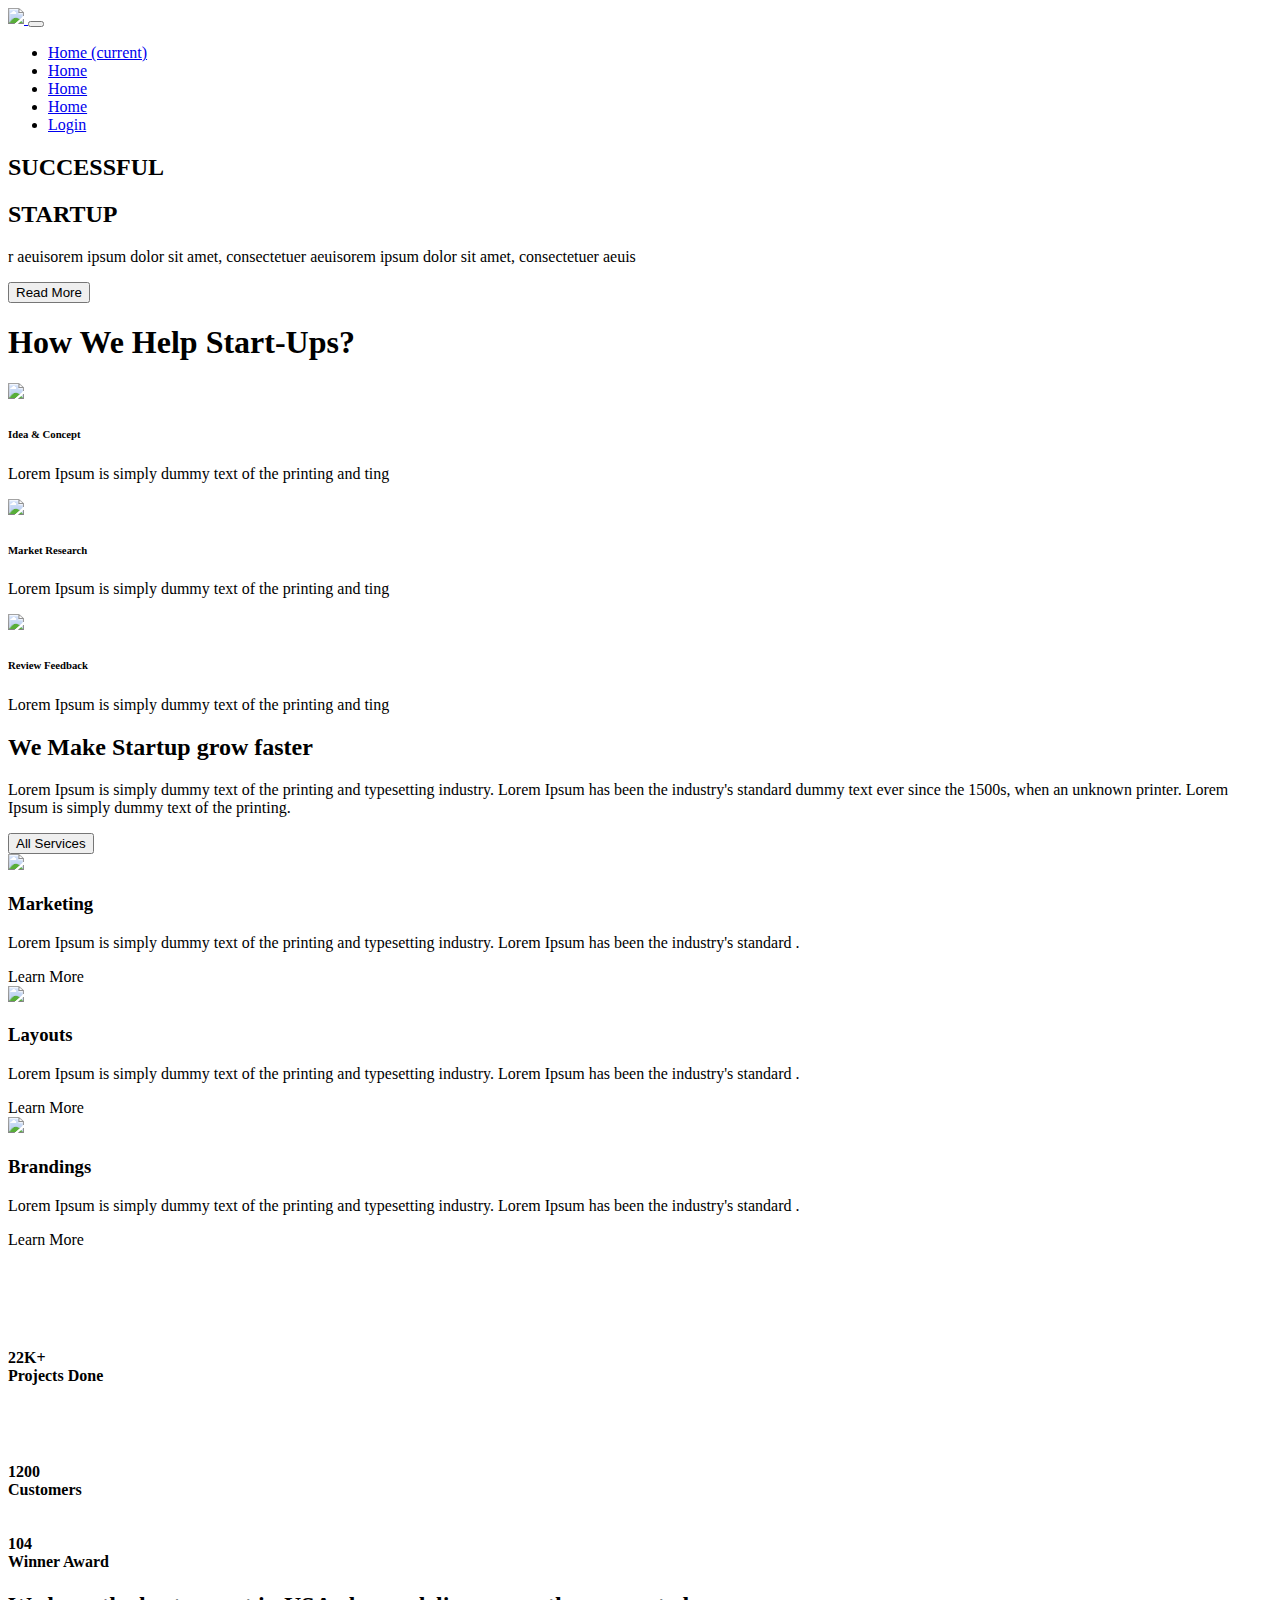
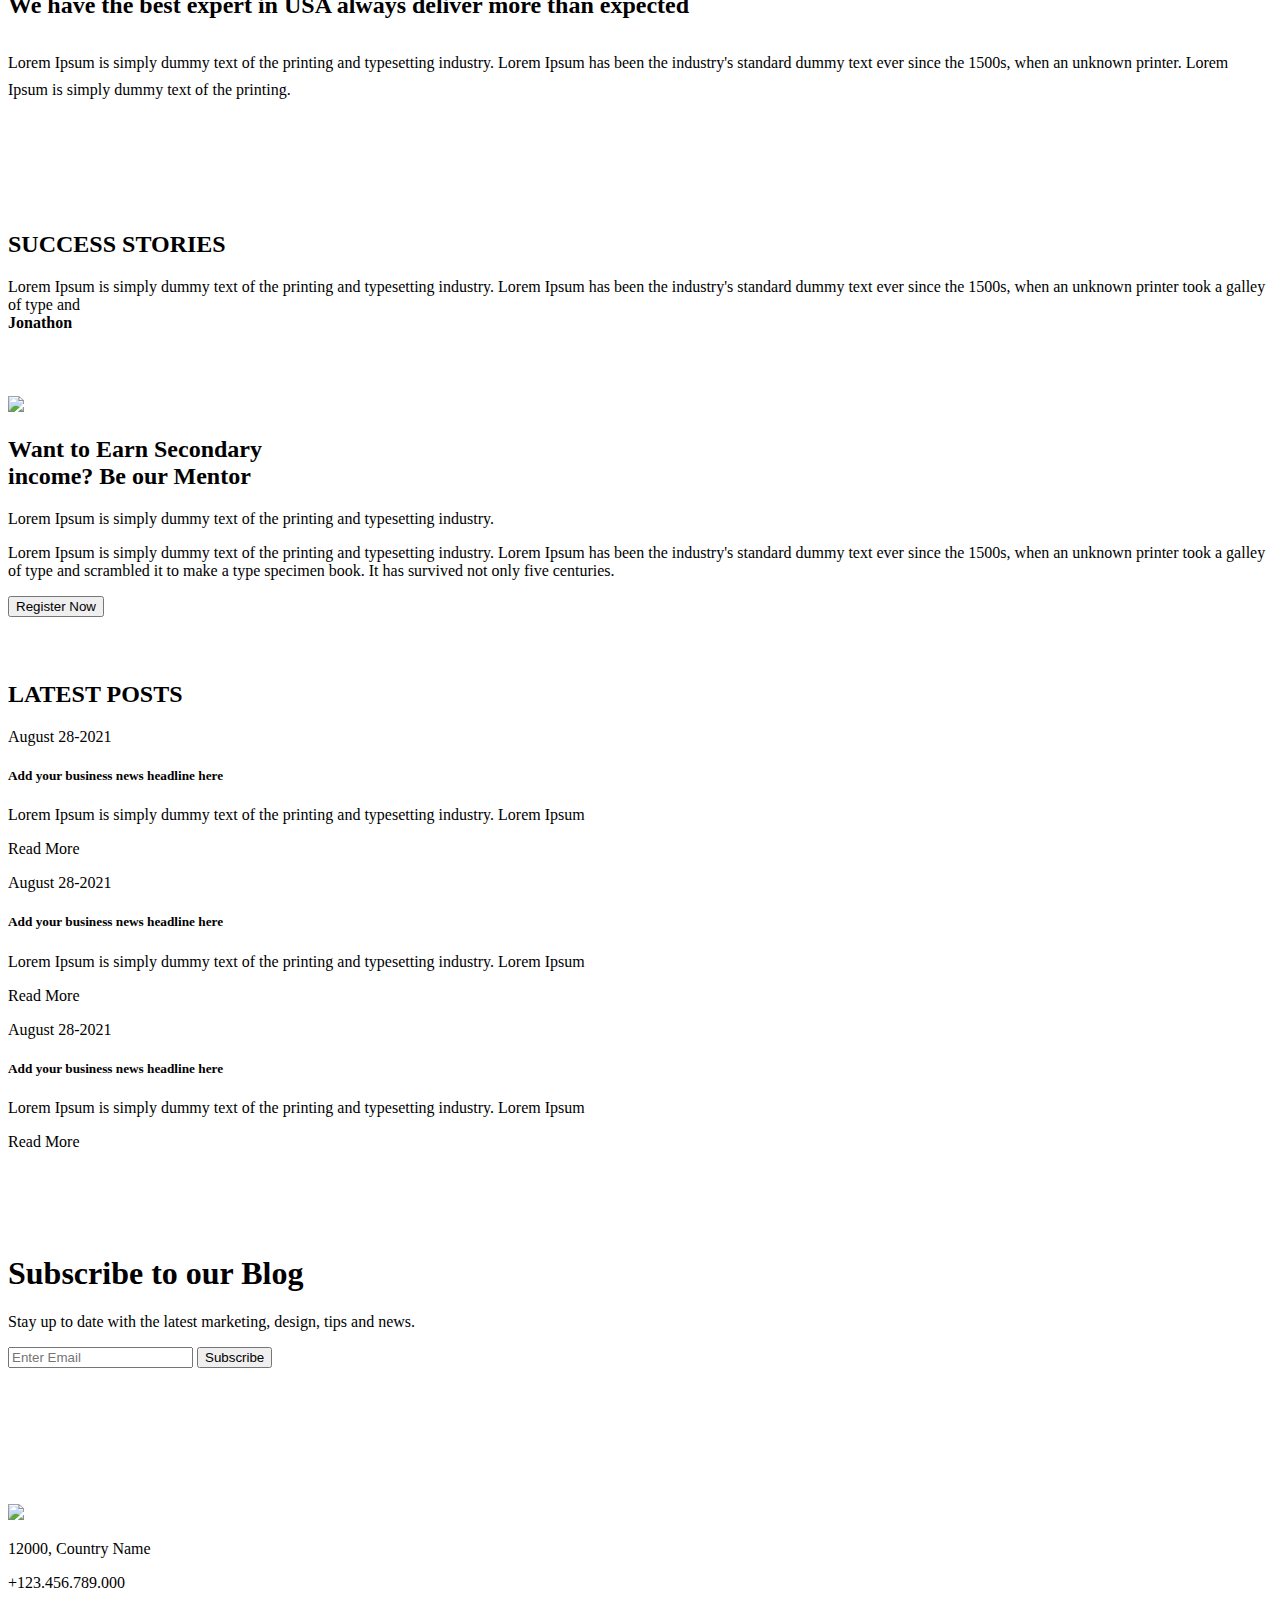
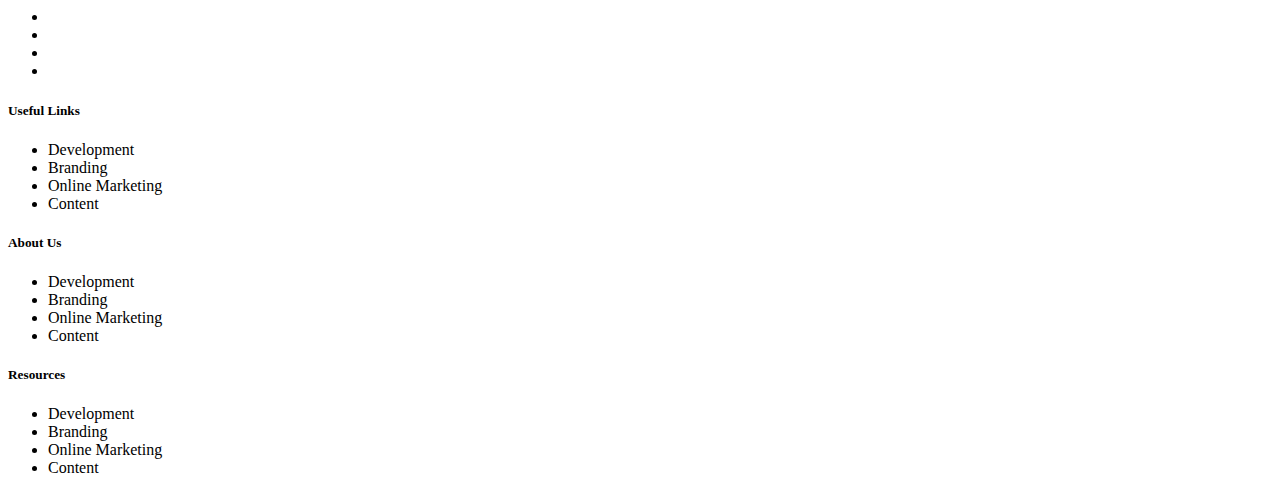
==== index.html @ f4b1aafd "Add files via upload" ====
<!DOCTYPE html>
<html>
<head>
	<meta charset="utf-8">
	<title>Startup Studio</title>
	<meta name="viewport" content="width=device-width, initial-scale=1, shrink-to-fit=no">
	<link rel="stylesheet" href="https://cdn.jsdelivr.net/npm/bootstrap@4.6.0/dist/css/bootstrap.min.css" integrity="sha384-B0vP5xmATw1+K9KRQjQERJvTumQW0nPEzvF6L/Z6nronJ3oUOFUFpCjEUQouq2+l" crossorigin="anonymous">
	<link rel="stylesheet" href="assets/css/style.css">
	<script src="https://kit.fontawesome.com/c9050ec03a.js" crossorigin="anonymous" defer></script>

</head>
<body>
	<div class="header">
		<nav class="navbar navbar-expand-lg navbar-light mx-md-4">
		  <a class="navbar-brand" href="#">
		  	<img src="assets/images/logo.svg" style="height: 80px;">
		  </a>
		  <button class="navbar-toggler" type="button" data-toggle="collapse" data-target="#navbarSupportedContent" aria-controls="navbarSupportedContent" aria-expanded="false" aria-label="Toggle navigation">
		    <span class="navbar-toggler-icon"></span>
		  </button>

		  <div class="collapse navbar-collapse" id="navbarSupportedContent">
		    <ul class="navbar-nav ml-auto">
		      <li class="nav-item mx-md-4 active">
		        <a class="nav-link nav-text" href="#">Home <span class="sr-only">(current)</span></a>
		      </li>
		      <li class="nav-item mx-md-4">
		        <a class="nav-link nav-text" href="#">Home</a>
		      </li>
		      <li class="nav-item mx-md-4">
		        <a class="nav-link nav-text" href="#">Home</a>
		      </li>
		      <li class="nav-item mx-md-4">
		        <a class="nav-link nav-text" href="#">Home</a>
		      </li>
		      <li class="nav-item mx-md-4">
		        <a class="nav-link btn login-button bg-white theme-color" href="#">Login</a>
		      </li>
		    </ul>
		  </div>
		</nav>
		<div class="mx-md-4 h-50 d-flex">
			<div class="my-auto">
				<h2 class="my-0 theme-color">
					SUCCESSFUL
				</h2>
				<h2 class="my-0 headers-heading theme-color">
					STARTUP
				</h2>
				<p class="w-75 header-para">
					r aeuisorem ipsum dolor sit amet, consectetuer aeuisorem ipsum dolor sit amet, consectetuer aeuis
				</p>
				<button class="btn theme-button purple-bg">Read More</button>
			</div>
		</div>
	</div>
	<div class="container my-3">
		<h1 class="text-center headings">How We Help Start-Ups?</h1>
		<div class="d-md-flex justify-content-center mt-4 pt-4">
			<div class="help-box yellow-bg d-flex flex-column align-items-center">
				<div class="my-auto">
					<img src="assets/images/idea.svg" class="">
				</div>
				<h6 class="my-auto">Idea &amp; Concept</h6>
				<p class="text-center my-auto ">Lorem Ipsum is simply dummy text of the printing and ting </p>
			</div>
			<div class="help-box blue-bg d-flex flex-column align-items-center mx-md-4">
				<div class="my-auto">
					<img src="assets/images/market.svg" class="">
				</div>
				<h6 class="my-auto">Market Research</h6>
				<p class="text-center my-auto ">Lorem Ipsum is simply dummy text of the printing and ting </p>
			</div>
			<div class="help-box orange-bg d-flex flex-column align-items-center">
				<div class="my-auto">
					<img src="assets/images/support.svg" class="">
				</div>
				<h6 class="my-auto">Review Feedback</h6>
				<p class="text-center my-auto ">Lorem Ipsum is simply dummy text of the printing and ting </p>
			</div>
		</div>
	</div>
	<div class="container-fluid lightYellow-bg my-4 py-4">
		<div class="container my-md-4 py-md-4">
			<div class="row my-auto">
				<div class="col-md-6 mt-4 pt-4">
					<h2 class="my-0 headings theme-color">
						We Make Startup grow faster	
					</h2>	
					<p>
						Lorem Ipsum is simply dummy text of the printing and typesetting industry. Lorem Ipsum has been the industry's standard dummy text ever since the 1500s, when an unknown printer. Lorem Ipsum is simply dummy text of the printing.
					</p>
					<button class="btn button-theme text-blue border-blue">All Services</button>
				</div>
				<div class="col-md-3 mr-0 pr-0">
					<div class="card-theme d-flex flex-column align-items-start py-4">
						<img class="mb-2" src="assets/images/marketing.svg">
						<h3>Marketing</h3>
						<p class="text">
							Lorem Ipsum is simply dummy text of the printing and typesetting industry. Lorem Ipsum has been the industry's standard .
						</p>
						<a class="text-purple">Learn More <i class=" pl-3 fas fa-arrow-right"></i></a>
					</div>
					<div class="card-theme d-flex flex-column align-items-start py-4 mt-3">
						<img class="mb-2" src="assets/images/layout.svg">
						<h3>Layouts</h3>
						<p class="text">
							Lorem Ipsum is simply dummy text of the printing and typesetting industry. Lorem Ipsum has been the industry's standard .
						</p>
						<a class="text-blue">Learn More <i class="pl-3 fas fa-arrow-right"></i></a>
					</div>
				</div>
				<div class="col-md-2 my-auto mx-0 px-0">
					<div class="card-theme d-flex flex-column align-items-start py-4">
						<img class="mb-2" src="assets/images/branding.svg">
						<h3>Brandings</h3>
						<p class="text">
							Lorem Ipsum is simply dummy text of the printing and typesetting industry. Lorem Ipsum has been the industry's standard .
						</p>
						<a class="text-yellow">Learn More <i class="pl-3 fas fa-arrow-right"></i></a>
					</div>
				</div>
			</div>
		</div>
	</div>
	<div class="container" style="margin-top: 4rem;">
		<div class="row">
			<div class="col-md-8 px-0" style="min-height: 250px;">
				<div class="d-flex">
					<div class="small-circle purple-bg d-flex flex-column align-items-center" style="transform: translateY(150px);">
						<b class="my-auto text-center">1200 <br>Customers</b>
					</div>
					<div class="small-circle blue-bg d-flex flex-column align-items-center mx-auto">
						<b class="my-auto text-center">22K+<br>Projects Done</b>
					</div>
					<div class="small-circle green-bg d-flex flex-column align-items-center"  style="transform: translateY(150px);">
						<b class="my-auto text-center">104<br>Winner Award</b>
					</div>
					<div class="small-circle yellow-bg d-flex flex-column align-items-center"  style="transform: translate(-370px, 300px);">
						<b class="my-auto text-center">350+<br>Experts Worker</b>
					</div>
				</div>
			</div>
			<div class="col-md-4">
				<h2 style="line-height: 47px;">We have the best expert in USA always <b>deliver more than expected</b></h2>
				<p style="line-height:  27px;">Lorem Ipsum is simply dummy text of the printing and typesetting industry. Lorem Ipsum has been the industry's standard dummy text ever since the 1500s, when an unknown printer. Lorem Ipsum is simply dummy text of the printing.</p>
			</div>
		</div>
	</div>
	<div class="container" style="margin-top: 8rem;">
		<h2 class="text-center font-weight-bold">SUCCESS STORIES</h2>
			<div class="col-sm-10 col-md-6 text-center mx-auto my-4 py-4 success-stories success-stories-bottom">
				<p>
					Lorem Ipsum is simply dummy text of the printing and typesetting industry. Lorem Ipsum has been the industry's standard dummy text ever since the 1500s, when an unknown printer took a galley of type and 
					<br>
					<b class="text-blue">Jonathon</b>
				</p>
			</div>
	</div>
	<div class="orangeYellow-bg" style="margin-top: 4rem;">
		<div class="container pt-4">
			<div class="row my-4 py-4">
				<div class="col-sm-12 col-md-7 earning-bg">
					<img src="assets/images/earningman.svg">
				</div>
				<div class="col-sm-12 col-md-5 px-0 mx-0">
					<h2 class="font-weight-bold">
						Want to Earn Secondary <br> income? Be our Mentor
					</h2>
					<p>Lorem Ipsum is simply dummy text of the printing and typesetting industry.  </p>
					<p>Lorem Ipsum is simply dummy text of the printing and typesetting industry. Lorem Ipsum has been the industry's standard dummy text ever since the 1500s, when an unknown printer took a galley of type and scrambled it to make a type specimen book. It has survived not only five centuries.</p>
					<button class="btn button-theme blue-bg">Register Now</button>
				</div>
			</div>
		</div>
	</div>
	<div class="container" style="margin-top: 4rem;">
		<h2 class="text-center font-weight-bold">LATEST POSTS</h2>
		<div class="row my-4">
			<div class="col-sm-12 col-md-4">
				<div class="post-img w-100 brown-bg"></div>
				<div class="post-img w-100 bg-white shadow px-2">
					<p class="text-muted mb-0 pb-0">August 28-2021</p>
					<h5 class="font-weight-bold">Add your business news headline here</h5>
					<p>Lorem Ipsum is simply dummy text of the printing and typesetting industry. Lorem Ipsum</p>
					<a class="text-blue">Read More <i class="pl-3 fas fa-arrow-right"></i></a>
				</div>
			</div>
			<div class="col-sm-12 col-md-4">
				<div class="post-img w-100 brown-bg"></div>
				<div class="post-img w-100 bg-white shadow px-2">
					<p class="text-muted mb-0 pb-0">August 28-2021</p>
					<h5 class="font-weight-bold">Add your business news headline here</h5>
					<p>Lorem Ipsum is simply dummy text of the printing and typesetting industry. Lorem Ipsum</p>
					<a class="text-blue">Read More <i class="pl-3 fas fa-arrow-right"></i></a>
				</div>
			</div>
			<div class="col-sm-12 col-md-4">
				<div class="post-img w-100 brown-bg"></div>
				<div class="post-img w-100 bg-white shadow px-2">
					<p class="text-muted mb-0 pb-0">August 28-2021</p>
					<h5 class="font-weight-bold">Add your business news headline here</h5>
					<p>Lorem Ipsum is simply dummy text of the printing and typesetting industry. Lorem Ipsum</p>
					<a class="text-blue">Read More <i class="pl-3 fas fa-arrow-right"></i></a>
				</div>
			</div>
		</div>
	</div>
	<div class="container-fluid footer-bg" style="margin-top: 15rem;">
		<div class="container" style="transform: translateY(-8.5rem);">
			<div class="subscribe-box subscribe-bg">
				<h1 class="text-white font-weight-bold text-center">
					Subscribe to our Blog
				</h1>
				<p class="text-white text-center">
					Stay up to date with the latest marketing, design, tips and news.
				</p>
				<!-- <div class="row"> -->
					<div class="col-sm-12 col-md-8 mx-auto text-center">
						<input type="email" class="subscribe-input px-2" required="" placeholder="Enter Email">
						<button class="subscribe-btn my-2">Subscribe</button>
					</div>
				<!-- </div> -->
			</div>
		</div>
		<div class="container text-white">
			<div class="row">
				<div class="col-sm-12 col-md-3">
					<img src="assets/images/whiteLogo.svg">
					<p class="pt-1 my-0">12000, Country Name</p>
					<p class="py-2">+123.456.789.000</p>
					<ul class="list-unstyled d-flex flex-row">
						<li class="mx-2"><i class="fab fa-twitter"></i></li>
						<li class="mx-2"><i class="fab fa-facebook-f"></i></li>
						<li class="mx-2"><i class="fab fa-instagram"></i></li>
						<li class="mx-2"><i class="fab fa-linkedin-in"></i></li>
					</ul>
				</div>
				<div class="col-sm-12 col-md-3 my-md-4">
					<h5 class="font-weight-bold mb-3">Useful Links </h5>
					<ul class="list-unstyled">
						<li>Development</li>
						<li>Branding</li>
						<li>Online Marketing</li>
						<li>Content</li>
					</ul>
				</div>
				<div class="col-sm-12 col-md-3 my-md-4">
					<h5 class="font-weight-bold mb-3">About Us </h5>
					<ul class="list-unstyled">
						<li>Development</li>
						<li>Branding</li>
						<li>Online Marketing</li>
						<li>Content</li>
					</ul>
				</div>
				<div class="col-sm-12 col-md-3 my-md-4">
					<h5 class="font-weight-bold mb-3">Resources </h5>
					<ul class="list-unstyled">
						<li>Development</li>
						<li>Branding</li>
						<li>Online Marketing</li>
						<li>Content</li>
					</ul>
				</div>
			</div>
		</div>
	</div>

<script src="https://code.jquery.com/jquery-3.5.1.slim.min.js" integrity="sha384-DfXdz2htPH0lsSSs5nCTpuj/zy4C+OGpamoFVy38MVBnE+IbbVYUew+OrCXaRkfj" crossorigin="anonymous"></script>
<script src="https://cdn.jsdelivr.net/npm/bootstrap@4.6.0/dist/js/bootstrap.min.js" integrity="sha384-+YQ4JLhjyBLPDQt//I+STsc9iw4uQqACwlvpslubQzn4u2UU2UFM80nGisd026JF" crossorigin="anonymous"></script>

</body>
</html>
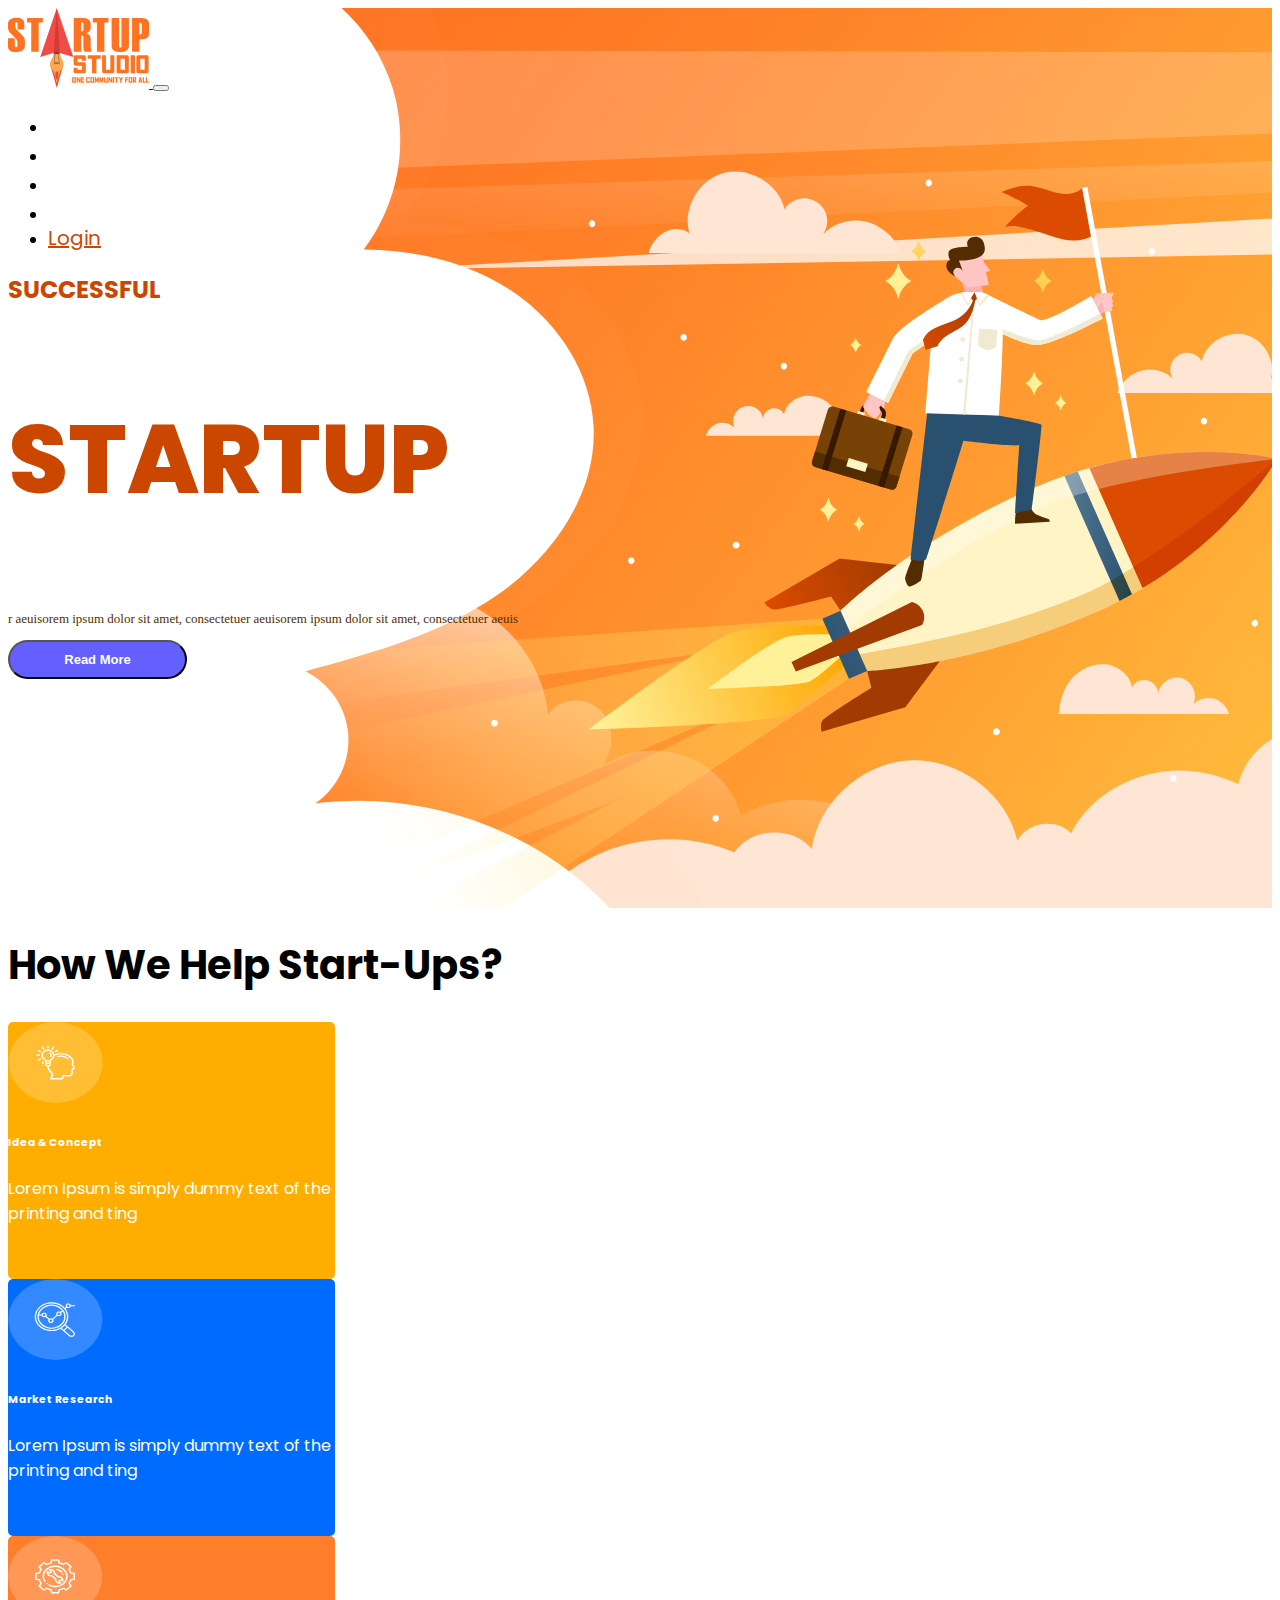
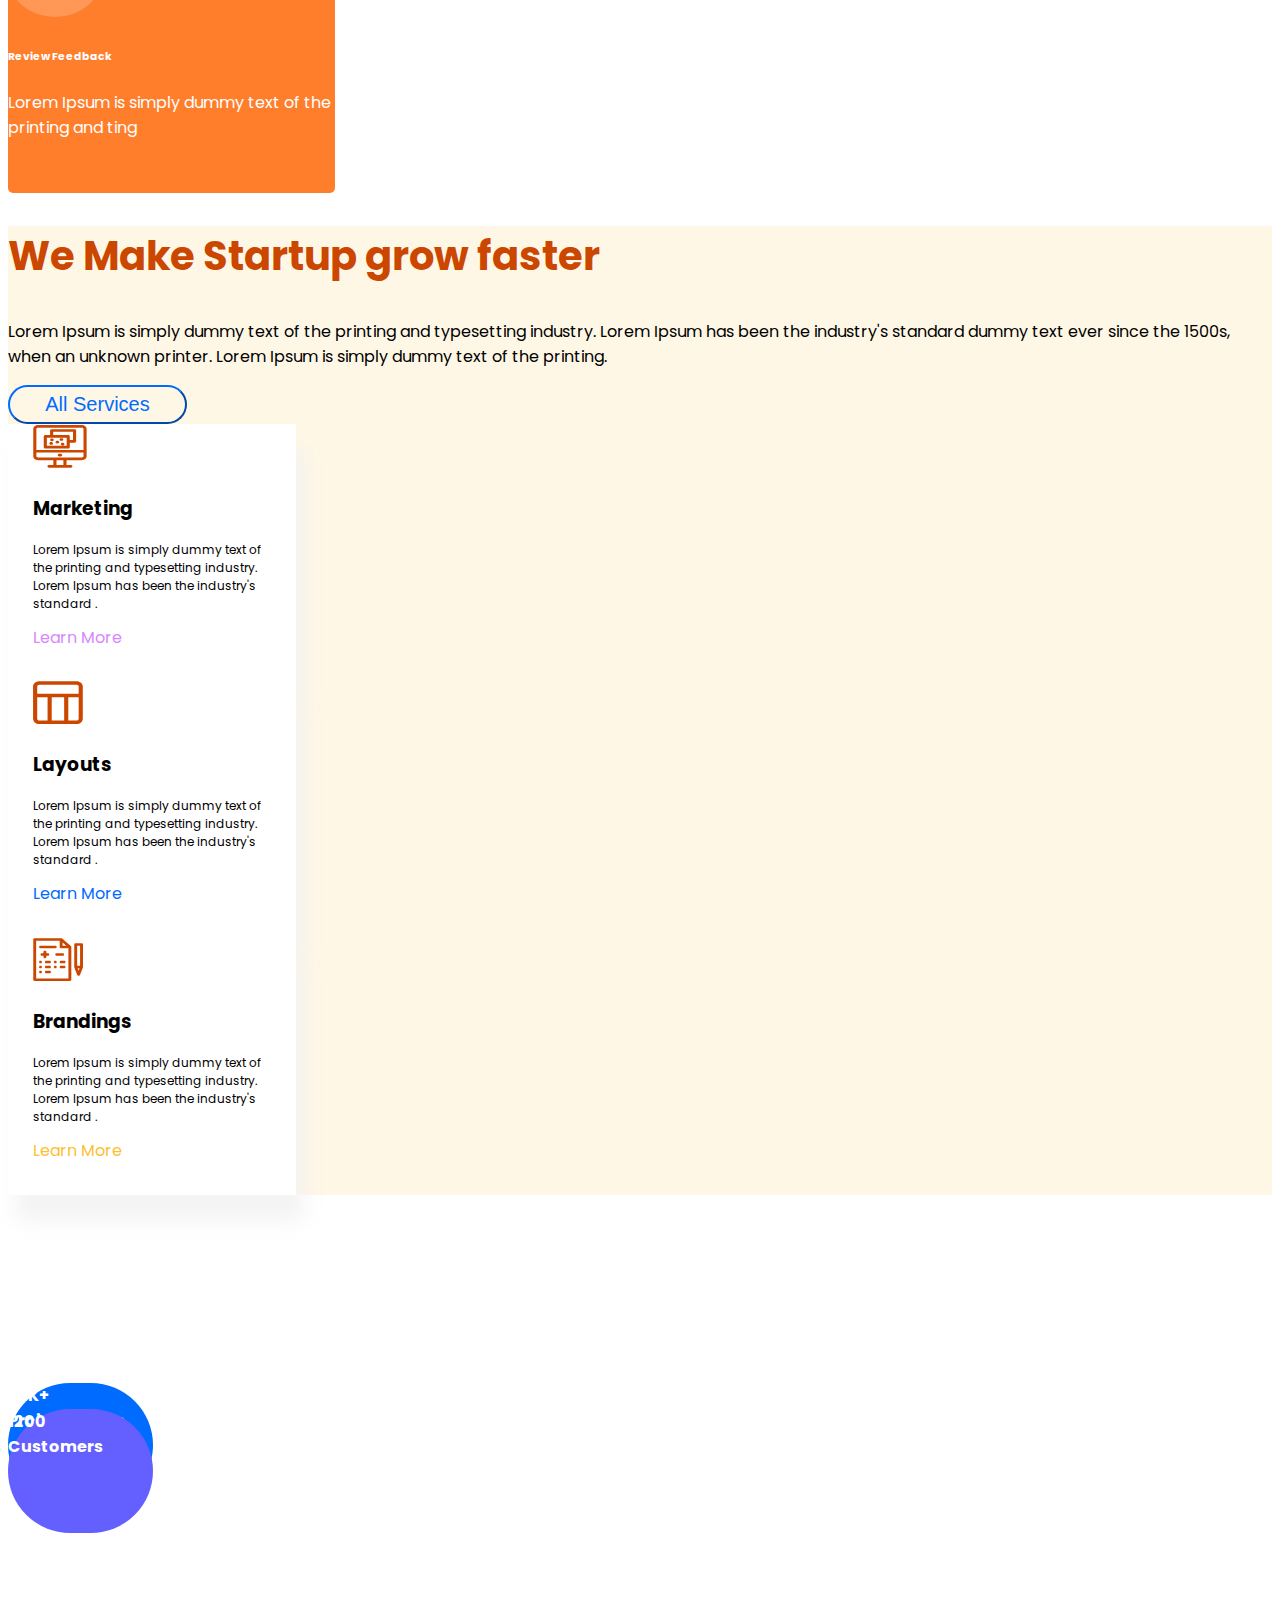
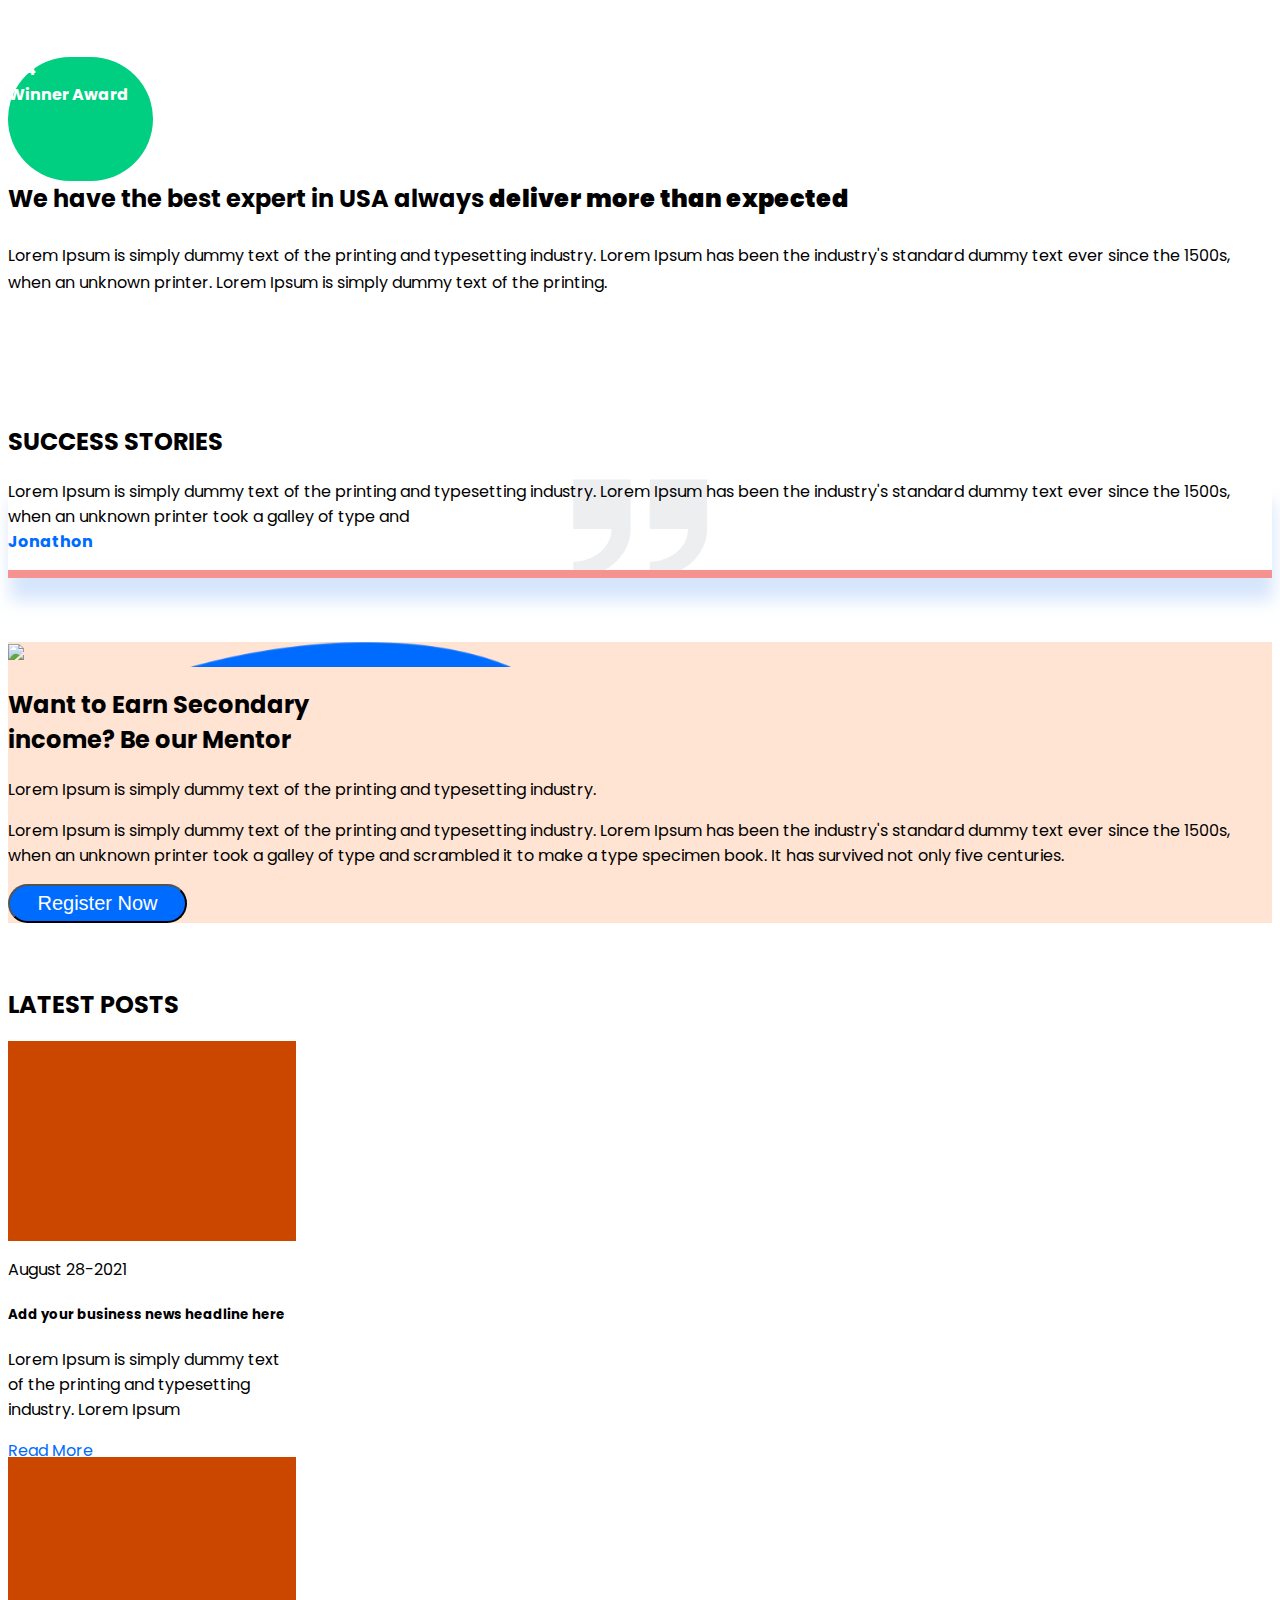
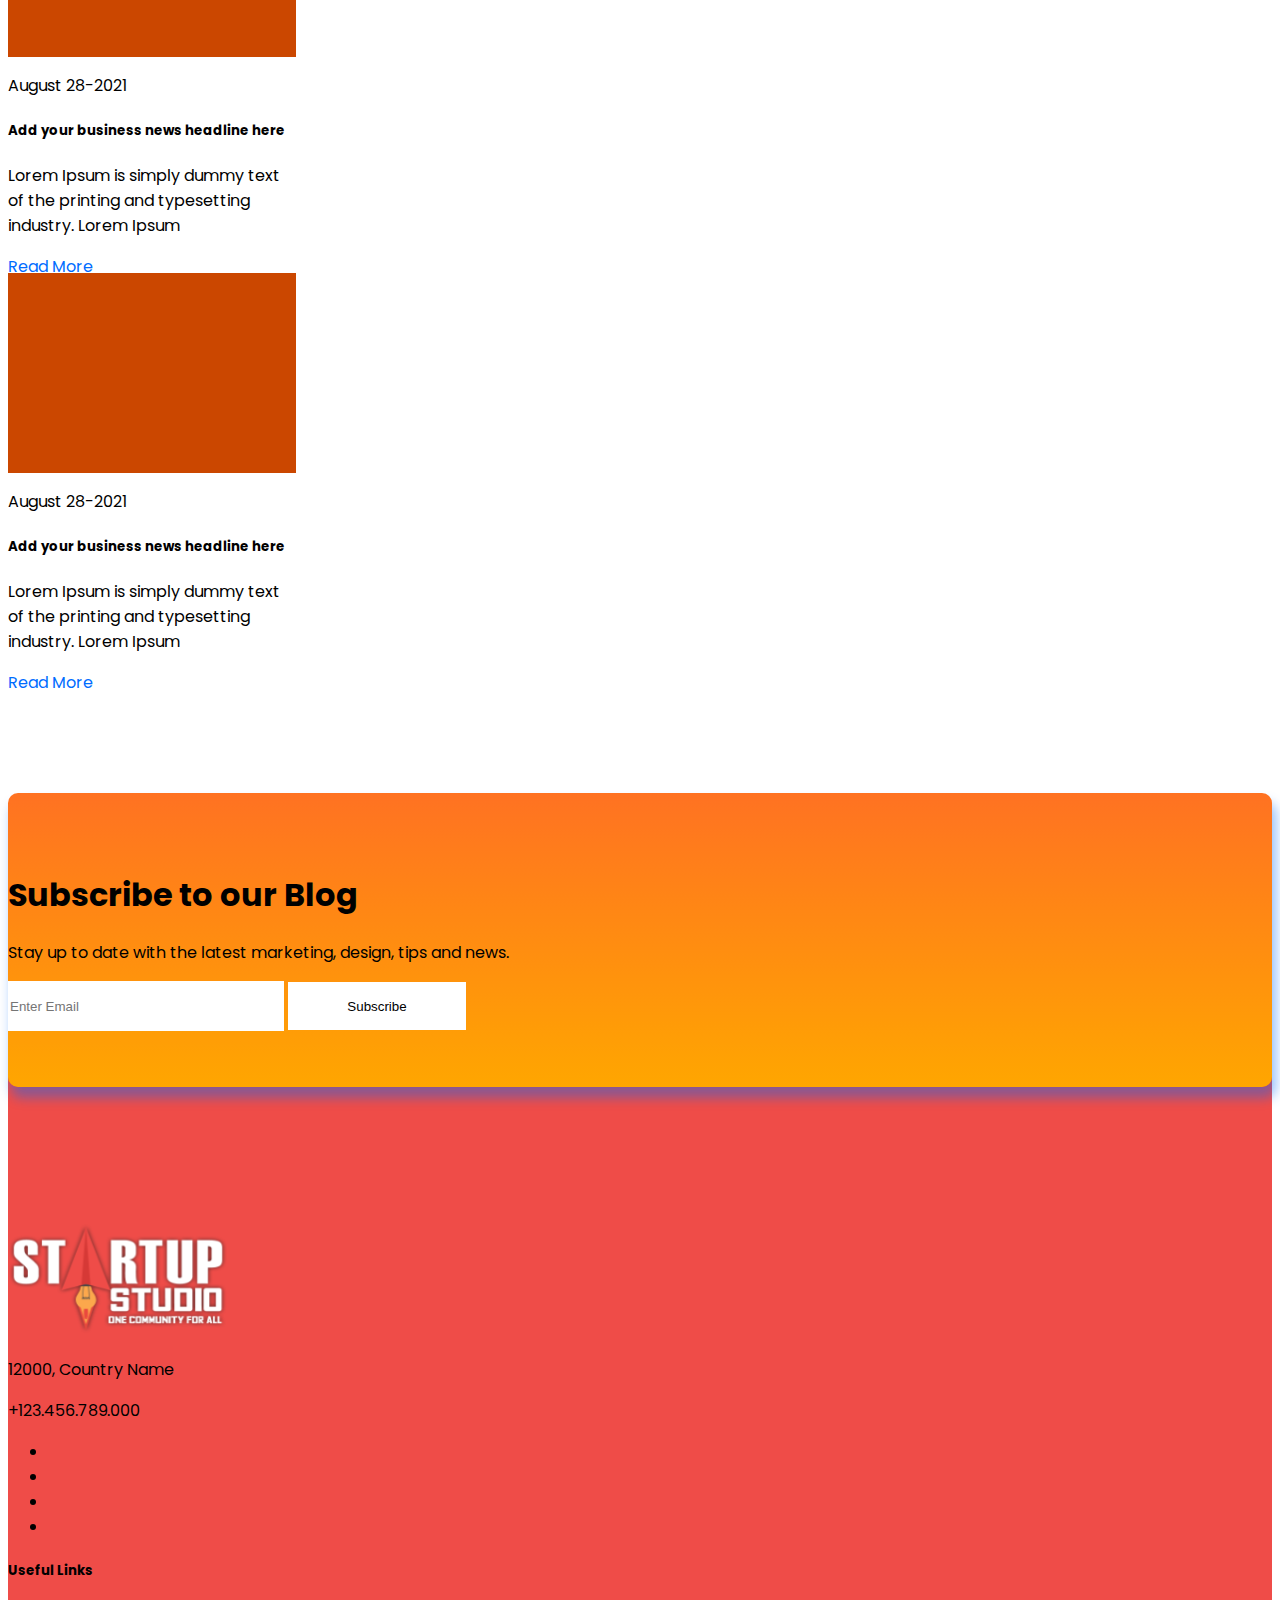
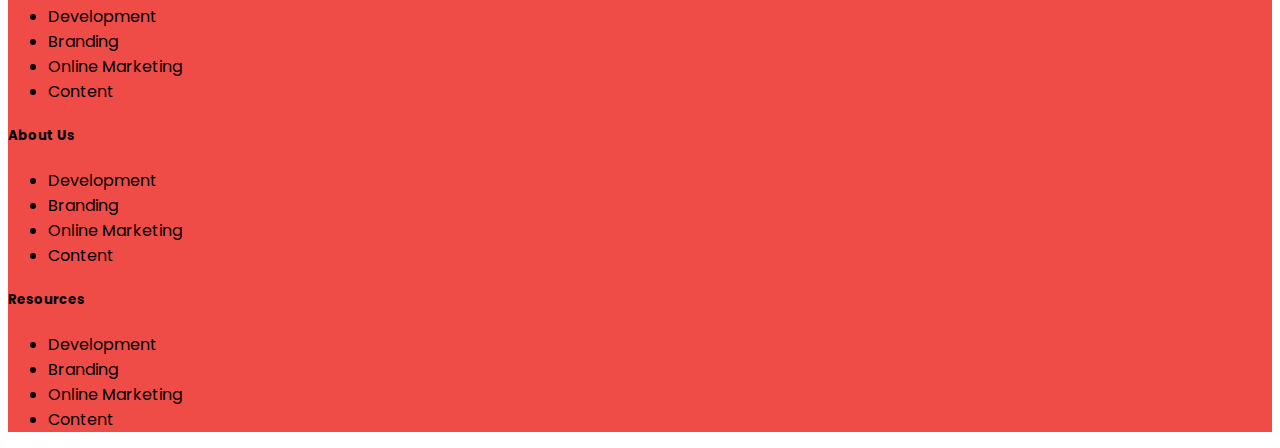
==== commit dfc234a0: "first commit" ====
--- a/index.html
+++ b/index.html
@@ -1,274 +1,274 @@
-<!DOCTYPE html>
-<html>
-<head>
-	<meta charset="utf-8">
-	<title>Startup Studio</title>
-	<meta name="viewport" content="width=device-width, initial-scale=1, shrink-to-fit=no">
-	<link rel="stylesheet" href="https://cdn.jsdelivr.net/npm/bootstrap@4.6.0/dist/css/bootstrap.min.css" integrity="sha384-B0vP5xmATw1+K9KRQjQERJvTumQW0nPEzvF6L/Z6nronJ3oUOFUFpCjEUQouq2+l" crossorigin="anonymous">
-	<link rel="stylesheet" href="assets/css/style.css">
-	<script src="https://kit.fontawesome.com/c9050ec03a.js" crossorigin="anonymous" defer></script>
-
-</head>
-<body>
-	<div class="header">
-		<nav class="navbar navbar-expand-lg navbar-light mx-md-4">
-		  <a class="navbar-brand" href="#">
-		  	<img src="assets/images/logo.svg" style="height: 80px;">
-		  </a>
-		  <button class="navbar-toggler" type="button" data-toggle="collapse" data-target="#navbarSupportedContent" aria-controls="navbarSupportedContent" aria-expanded="false" aria-label="Toggle navigation">
-		    <span class="navbar-toggler-icon"></span>
-		  </button>
-
-		  <div class="collapse navbar-collapse" id="navbarSupportedContent">
-		    <ul class="navbar-nav ml-auto">
-		      <li class="nav-item mx-md-4 active">
-		        <a class="nav-link nav-text" href="#">Home <span class="sr-only">(current)</span></a>
-		      </li>
-		      <li class="nav-item mx-md-4">
-		        <a class="nav-link nav-text" href="#">Home</a>
-		      </li>
-		      <li class="nav-item mx-md-4">
-		        <a class="nav-link nav-text" href="#">Home</a>
-		      </li>
-		      <li class="nav-item mx-md-4">
-		        <a class="nav-link nav-text" href="#">Home</a>
-		      </li>
-		      <li class="nav-item mx-md-4">
-		        <a class="nav-link btn login-button bg-white theme-color" href="#">Login</a>
-		      </li>
-		    </ul>
-		  </div>
-		</nav>
-		<div class="mx-md-4 h-50 d-flex">
-			<div class="my-auto">
-				<h2 class="my-0 theme-color">
-					SUCCESSFUL
-				</h2>
-				<h2 class="my-0 headers-heading theme-color">
-					STARTUP
-				</h2>
-				<p class="w-75 header-para">
-					r aeuisorem ipsum dolor sit amet, consectetuer aeuisorem ipsum dolor sit amet, consectetuer aeuis
-				</p>
-				<button class="btn theme-button purple-bg">Read More</button>
-			</div>
-		</div>
-	</div>
-	<div class="container my-3">
-		<h1 class="text-center headings">How We Help Start-Ups?</h1>
-		<div class="d-md-flex justify-content-center mt-4 pt-4">
-			<div class="help-box yellow-bg d-flex flex-column align-items-center">
-				<div class="my-auto">
-					<img src="assets/images/idea.svg" class="">
-				</div>
-				<h6 class="my-auto">Idea &amp; Concept</h6>
-				<p class="text-center my-auto ">Lorem Ipsum is simply dummy text of the printing and ting </p>
-			</div>
-			<div class="help-box blue-bg d-flex flex-column align-items-center mx-md-4">
-				<div class="my-auto">
-					<img src="assets/images/market.svg" class="">
-				</div>
-				<h6 class="my-auto">Market Research</h6>
-				<p class="text-center my-auto ">Lorem Ipsum is simply dummy text of the printing and ting </p>
-			</div>
-			<div class="help-box orange-bg d-flex flex-column align-items-center">
-				<div class="my-auto">
-					<img src="assets/images/support.svg" class="">
-				</div>
-				<h6 class="my-auto">Review Feedback</h6>
-				<p class="text-center my-auto ">Lorem Ipsum is simply dummy text of the printing and ting </p>
-			</div>
-		</div>
-	</div>
-	<div class="container-fluid lightYellow-bg my-4 py-4">
-		<div class="container my-md-4 py-md-4">
-			<div class="row my-auto">
-				<div class="col-md-6 mt-4 pt-4">
-					<h2 class="my-0 headings theme-color">
-						We Make Startup grow faster	
-					</h2>	
-					<p>
-						Lorem Ipsum is simply dummy text of the printing and typesetting industry. Lorem Ipsum has been the industry's standard dummy text ever since the 1500s, when an unknown printer. Lorem Ipsum is simply dummy text of the printing.
-					</p>
-					<button class="btn button-theme text-blue border-blue">All Services</button>
-				</div>
-				<div class="col-md-3 mr-0 pr-0">
-					<div class="card-theme d-flex flex-column align-items-start py-4">
-						<img class="mb-2" src="assets/images/marketing.svg">
-						<h3>Marketing</h3>
-						<p class="text">
-							Lorem Ipsum is simply dummy text of the printing and typesetting industry. Lorem Ipsum has been the industry's standard .
-						</p>
-						<a class="text-purple">Learn More <i class=" pl-3 fas fa-arrow-right"></i></a>
-					</div>
-					<div class="card-theme d-flex flex-column align-items-start py-4 mt-3">
-						<img class="mb-2" src="assets/images/layout.svg">
-						<h3>Layouts</h3>
-						<p class="text">
-							Lorem Ipsum is simply dummy text of the printing and typesetting industry. Lorem Ipsum has been the industry's standard .
-						</p>
-						<a class="text-blue">Learn More <i class="pl-3 fas fa-arrow-right"></i></a>
-					</div>
-				</div>
-				<div class="col-md-2 my-auto mx-0 px-0">
-					<div class="card-theme d-flex flex-column align-items-start py-4">
-						<img class="mb-2" src="assets/images/branding.svg">
-						<h3>Brandings</h3>
-						<p class="text">
-							Lorem Ipsum is simply dummy text of the printing and typesetting industry. Lorem Ipsum has been the industry's standard .
-						</p>
-						<a class="text-yellow">Learn More <i class="pl-3 fas fa-arrow-right"></i></a>
-					</div>
-				</div>
-			</div>
-		</div>
-	</div>
-	<div class="container" style="margin-top: 4rem;">
-		<div class="row">
-			<div class="col-md-8 px-0" style="min-height: 250px;">
-				<div class="d-flex">
-					<div class="small-circle purple-bg d-flex flex-column align-items-center" style="transform: translateY(150px);">
-						<b class="my-auto text-center">1200 <br>Customers</b>
-					</div>
-					<div class="small-circle blue-bg d-flex flex-column align-items-center mx-auto">
-						<b class="my-auto text-center">22K+<br>Projects Done</b>
-					</div>
-					<div class="small-circle green-bg d-flex flex-column align-items-center"  style="transform: translateY(150px);">
-						<b class="my-auto text-center">104<br>Winner Award</b>
-					</div>
-					<div class="small-circle yellow-bg d-flex flex-column align-items-center"  style="transform: translate(-370px, 300px);">
-						<b class="my-auto text-center">350+<br>Experts Worker</b>
-					</div>
-				</div>
-			</div>
-			<div class="col-md-4">
-				<h2 style="line-height: 47px;">We have the best expert in USA always <b>deliver more than expected</b></h2>
-				<p style="line-height:  27px;">Lorem Ipsum is simply dummy text of the printing and typesetting industry. Lorem Ipsum has been the industry's standard dummy text ever since the 1500s, when an unknown printer. Lorem Ipsum is simply dummy text of the printing.</p>
-			</div>
-		</div>
-	</div>
-	<div class="container" style="margin-top: 8rem;">
-		<h2 class="text-center font-weight-bold">SUCCESS STORIES</h2>
-			<div class="col-sm-10 col-md-6 text-center mx-auto my-4 py-4 success-stories success-stories-bottom">
-				<p>
-					Lorem Ipsum is simply dummy text of the printing and typesetting industry. Lorem Ipsum has been the industry's standard dummy text ever since the 1500s, when an unknown printer took a galley of type and 
-					<br>
-					<b class="text-blue">Jonathon</b>
-				</p>
-			</div>
-	</div>
-	<div class="orangeYellow-bg" style="margin-top: 4rem;">
-		<div class="container pt-4">
-			<div class="row my-4 py-4">
-				<div class="col-sm-12 col-md-7 earning-bg">
-					<img src="assets/images/earningman.svg">
-				</div>
-				<div class="col-sm-12 col-md-5 px-0 mx-0">
-					<h2 class="font-weight-bold">
-						Want to Earn Secondary <br> income? Be our Mentor
-					</h2>
-					<p>Lorem Ipsum is simply dummy text of the printing and typesetting industry.  </p>
-					<p>Lorem Ipsum is simply dummy text of the printing and typesetting industry. Lorem Ipsum has been the industry's standard dummy text ever since the 1500s, when an unknown printer took a galley of type and scrambled it to make a type specimen book. It has survived not only five centuries.</p>
-					<button class="btn button-theme blue-bg">Register Now</button>
-				</div>
-			</div>
-		</div>
-	</div>
-	<div class="container" style="margin-top: 4rem;">
-		<h2 class="text-center font-weight-bold">LATEST POSTS</h2>
-		<div class="row my-4">
-			<div class="col-sm-12 col-md-4">
-				<div class="post-img w-100 brown-bg"></div>
-				<div class="post-img w-100 bg-white shadow px-2">
-					<p class="text-muted mb-0 pb-0">August 28-2021</p>
-					<h5 class="font-weight-bold">Add your business news headline here</h5>
-					<p>Lorem Ipsum is simply dummy text of the printing and typesetting industry. Lorem Ipsum</p>
-					<a class="text-blue">Read More <i class="pl-3 fas fa-arrow-right"></i></a>
-				</div>
-			</div>
-			<div class="col-sm-12 col-md-4">
-				<div class="post-img w-100 brown-bg"></div>
-				<div class="post-img w-100 bg-white shadow px-2">
-					<p class="text-muted mb-0 pb-0">August 28-2021</p>
-					<h5 class="font-weight-bold">Add your business news headline here</h5>
-					<p>Lorem Ipsum is simply dummy text of the printing and typesetting industry. Lorem Ipsum</p>
-					<a class="text-blue">Read More <i class="pl-3 fas fa-arrow-right"></i></a>
-				</div>
-			</div>
-			<div class="col-sm-12 col-md-4">
-				<div class="post-img w-100 brown-bg"></div>
-				<div class="post-img w-100 bg-white shadow px-2">
-					<p class="text-muted mb-0 pb-0">August 28-2021</p>
-					<h5 class="font-weight-bold">Add your business news headline here</h5>
-					<p>Lorem Ipsum is simply dummy text of the printing and typesetting industry. Lorem Ipsum</p>
-					<a class="text-blue">Read More <i class="pl-3 fas fa-arrow-right"></i></a>
-				</div>
-			</div>
-		</div>
-	</div>
-	<div class="container-fluid footer-bg" style="margin-top: 15rem;">
-		<div class="container" style="transform: translateY(-8.5rem);">
-			<div class="subscribe-box subscribe-bg">
-				<h1 class="text-white font-weight-bold text-center">
-					Subscribe to our Blog
-				</h1>
-				<p class="text-white text-center">
-					Stay up to date with the latest marketing, design, tips and news.
-				</p>
-				<!-- <div class="row"> -->
-					<div class="col-sm-12 col-md-8 mx-auto text-center">
-						<input type="email" class="subscribe-input px-2" required="" placeholder="Enter Email">
-						<button class="subscribe-btn my-2">Subscribe</button>
-					</div>
-				<!-- </div> -->
-			</div>
-		</div>
-		<div class="container text-white">
-			<div class="row">
-				<div class="col-sm-12 col-md-3">
-					<img src="assets/images/whiteLogo.svg">
-					<p class="pt-1 my-0">12000, Country Name</p>
-					<p class="py-2">+123.456.789.000</p>
-					<ul class="list-unstyled d-flex flex-row">
-						<li class="mx-2"><i class="fab fa-twitter"></i></li>
-						<li class="mx-2"><i class="fab fa-facebook-f"></i></li>
-						<li class="mx-2"><i class="fab fa-instagram"></i></li>
-						<li class="mx-2"><i class="fab fa-linkedin-in"></i></li>
-					</ul>
-				</div>
-				<div class="col-sm-12 col-md-3 my-md-4">
-					<h5 class="font-weight-bold mb-3">Useful Links </h5>
-					<ul class="list-unstyled">
-						<li>Development</li>
-						<li>Branding</li>
-						<li>Online Marketing</li>
-						<li>Content</li>
-					</ul>
-				</div>
-				<div class="col-sm-12 col-md-3 my-md-4">
-					<h5 class="font-weight-bold mb-3">About Us </h5>
-					<ul class="list-unstyled">
-						<li>Development</li>
-						<li>Branding</li>
-						<li>Online Marketing</li>
-						<li>Content</li>
-					</ul>
-				</div>
-				<div class="col-sm-12 col-md-3 my-md-4">
-					<h5 class="font-weight-bold mb-3">Resources </h5>
-					<ul class="list-unstyled">
-						<li>Development</li>
-						<li>Branding</li>
-						<li>Online Marketing</li>
-						<li>Content</li>
-					</ul>
-				</div>
-			</div>
-		</div>
-	</div>
-
-<script src="https://code.jquery.com/jquery-3.5.1.slim.min.js" integrity="sha384-DfXdz2htPH0lsSSs5nCTpuj/zy4C+OGpamoFVy38MVBnE+IbbVYUew+OrCXaRkfj" crossorigin="anonymous"></script>
-<script src="https://cdn.jsdelivr.net/npm/bootstrap@4.6.0/dist/js/bootstrap.min.js" integrity="sha384-+YQ4JLhjyBLPDQt//I+STsc9iw4uQqACwlvpslubQzn4u2UU2UFM80nGisd026JF" crossorigin="anonymous"></script>
-
-</body>
+<!DOCTYPE html>
+<html>
+<head>
+	<meta charset="utf-8">
+	<title>Startup Studio</title>
+	<meta name="viewport" content="width=device-width, initial-scale=1, shrink-to-fit=no">
+	<link rel="stylesheet" href="https://cdn.jsdelivr.net/npm/bootstrap@4.6.0/dist/css/bootstrap.min.css" integrity="sha384-B0vP5xmATw1+K9KRQjQERJvTumQW0nPEzvF6L/Z6nronJ3oUOFUFpCjEUQouq2+l" crossorigin="anonymous">
+	<link rel="stylesheet" href="assets/css/style.css">
+	<script src="https://kit.fontawesome.com/c9050ec03a.js" crossorigin="anonymous" defer></script>
+
+</head>
+<body>
+	<div class="header">
+		<nav class="navbar navbar-expand-lg navbar-light mx-md-4">
+		  <a class="navbar-brand" href="#">
+		  	<img src="assets/images/logo.svg" style="height: 80px;">
+		  </a>
+		  <button class="navbar-toggler" type="button" data-toggle="collapse" data-target="#navbarSupportedContent" aria-controls="navbarSupportedContent" aria-expanded="false" aria-label="Toggle navigation">
+		    <span class="navbar-toggler-icon"></span>
+		  </button>
+
+		  <div class="collapse navbar-collapse" id="navbarSupportedContent">
+		    <ul class="navbar-nav ml-auto">
+		      <li class="nav-item mx-md-4 active">
+		        <a class="nav-link nav-text" href="#">Home <span class="sr-only">(current)</span></a>
+		      </li>
+		      <li class="nav-item mx-md-4">
+		        <a class="nav-link nav-text" href="#">Home</a>
+		      </li>
+		      <li class="nav-item mx-md-4">
+		        <a class="nav-link nav-text" href="#">Home</a>
+		      </li>
+		      <li class="nav-item mx-md-4">
+		        <a class="nav-link nav-text" href="#">Home</a>
+		      </li>
+		      <li class="nav-item mx-md-4">
+		        <a class="nav-link btn login-button bg-white theme-color" href="#">Login</a>
+		      </li>
+		    </ul>
+		  </div>
+		</nav>
+		<div class="mx-md-4 h-50 d-flex">
+			<div class="my-auto">
+				<h2 class="my-0 theme-color">
+					SUCCESSFUL
+				</h2>
+				<h2 class="my-0 headers-heading theme-color">
+					STARTUP
+				</h2>
+				<p class="w-75 header-para">
+					r aeuisorem ipsum dolor sit amet, consectetuer aeuisorem ipsum dolor sit amet, consectetuer aeuis
+				</p>
+				<button class="btn theme-button purple-bg">Read More</button>
+			</div>
+		</div>
+	</div>
+	<div class="container my-3">
+		<h1 class="text-center headings">How We Help Start-Ups?</h1>
+		<div class="d-md-flex justify-content-center mt-4 pt-4">
+			<div class="help-box yellow-bg d-flex flex-column align-items-center">
+				<div class="my-auto">
+					<img src="assets/images/idea.svg" class="">
+				</div>
+				<h6 class="my-auto">Idea &amp; Concept</h6>
+				<p class="text-center my-auto ">Lorem Ipsum is simply dummy text of the printing and ting </p>
+			</div>
+			<div class="help-box blue-bg d-flex flex-column align-items-center mx-md-4">
+				<div class="my-auto">
+					<img src="assets/images/market.svg" class="">
+				</div>
+				<h6 class="my-auto">Market Research</h6>
+				<p class="text-center my-auto ">Lorem Ipsum is simply dummy text of the printing and ting </p>
+			</div>
+			<div class="help-box orange-bg d-flex flex-column align-items-center">
+				<div class="my-auto">
+					<img src="assets/images/support.svg" class="">
+				</div>
+				<h6 class="my-auto">Review Feedback</h6>
+				<p class="text-center my-auto ">Lorem Ipsum is simply dummy text of the printing and ting </p>
+			</div>
+		</div>
+	</div>
+	<div class="container-fluid lightYellow-bg my-4 py-4">
+		<div class="container my-md-4 py-md-4">
+			<div class="row my-auto">
+				<div class="col-md-6 mt-4 pt-4">
+					<h2 class="my-0 headings theme-color">
+						We Make Startup grow faster	
+					</h2>	
+					<p>
+						Lorem Ipsum is simply dummy text of the printing and typesetting industry. Lorem Ipsum has been the industry's standard dummy text ever since the 1500s, when an unknown printer. Lorem Ipsum is simply dummy text of the printing.
+					</p>
+					<button class="btn button-theme text-blue border-blue">All Services</button>
+				</div>
+				<div class="col-md-3 mr-0 pr-0">
+					<div class="card-theme d-flex flex-column align-items-start py-4">
+						<img class="mb-2" src="assets/images/marketing.svg">
+						<h3>Marketing</h3>
+						<p class="text">
+							Lorem Ipsum is simply dummy text of the printing and typesetting industry. Lorem Ipsum has been the industry's standard .
+						</p>
+						<a class="text-purple">Learn More <i class=" pl-3 fas fa-arrow-right"></i></a>
+					</div>
+					<div class="card-theme d-flex flex-column align-items-start py-4 mt-3">
+						<img class="mb-2" src="assets/images/layout.svg">
+						<h3>Layouts</h3>
+						<p class="text">
+							Lorem Ipsum is simply dummy text of the printing and typesetting industry. Lorem Ipsum has been the industry's standard .
+						</p>
+						<a class="text-blue">Learn More <i class="pl-3 fas fa-arrow-right"></i></a>
+					</div>
+				</div>
+				<div class="col-md-2 my-auto mx-0 px-0">
+					<div class="card-theme d-flex flex-column align-items-start py-4">
+						<img class="mb-2" src="assets/images/branding.svg">
+						<h3>Brandings</h3>
+						<p class="text">
+							Lorem Ipsum is simply dummy text of the printing and typesetting industry. Lorem Ipsum has been the industry's standard .
+						</p>
+						<a class="text-yellow">Learn More <i class="pl-3 fas fa-arrow-right"></i></a>
+					</div>
+				</div>
+			</div>
+		</div>
+	</div>
+	<div class="container" style="margin-top: 4rem;">
+		<div class="row">
+			<div class="col-md-8 px-0" style="min-height: 250px;">
+				<div class="d-flex">
+					<div class="small-circle purple-bg d-flex flex-column align-items-center" style="transform: translateY(150px);">
+						<b class="my-auto text-center">1200 <br>Customers</b>
+					</div>
+					<div class="small-circle blue-bg d-flex flex-column align-items-center mx-auto">
+						<b class="my-auto text-center">22K+<br>Projects Done</b>
+					</div>
+					<div class="small-circle green-bg d-flex flex-column align-items-center"  style="transform: translateY(150px);">
+						<b class="my-auto text-center">104<br>Winner Award</b>
+					</div>
+					<div class="small-circle yellow-bg d-flex flex-column align-items-center"  style="transform: translate(-370px, 300px);">
+						<b class="my-auto text-center">350+<br>Experts Worker</b>
+					</div>
+				</div>
+			</div>
+			<div class="col-md-4">
+				<h2 style="line-height: 47px;">We have the best expert in USA always <b>deliver more than expected</b></h2>
+				<p style="line-height:  27px;">Lorem Ipsum is simply dummy text of the printing and typesetting industry. Lorem Ipsum has been the industry's standard dummy text ever since the 1500s, when an unknown printer. Lorem Ipsum is simply dummy text of the printing.</p>
+			</div>
+		</div>
+	</div>
+	<div class="container" style="margin-top: 8rem;">
+		<h2 class="text-center font-weight-bold">SUCCESS STORIES</h2>
+			<div class="col-sm-10 col-md-6 text-center mx-auto my-4 py-4 success-stories success-stories-bottom">
+				<p>
+					Lorem Ipsum is simply dummy text of the printing and typesetting industry. Lorem Ipsum has been the industry's standard dummy text ever since the 1500s, when an unknown printer took a galley of type and 
+					<br>
+					<b class="text-blue">Jonathon</b>
+				</p>
+			</div>
+	</div>
+	<div class="orangeYellow-bg" style="margin-top: 4rem;">
+		<div class="container pt-4">
+			<div class="row my-4 py-4">
+				<div class="col-sm-12 col-md-7 earning-bg">
+					<img src="assets/images/earningman.svg">
+				</div>
+				<div class="col-sm-12 col-md-5 px-0 mx-0">
+					<h2 class="font-weight-bold">
+						Want to Earn Secondary <br> income? Be our Mentor
+					</h2>
+					<p>Lorem Ipsum is simply dummy text of the printing and typesetting industry.  </p>
+					<p>Lorem Ipsum is simply dummy text of the printing and typesetting industry. Lorem Ipsum has been the industry's standard dummy text ever since the 1500s, when an unknown printer took a galley of type and scrambled it to make a type specimen book. It has survived not only five centuries.</p>
+					<button class="btn button-theme blue-bg">Register Now</button>
+				</div>
+			</div>
+		</div>
+	</div>
+	<div class="container" style="margin-top: 4rem;">
+		<h2 class="text-center font-weight-bold">LATEST POSTS</h2>
+		<div class="row my-4">
+			<div class="col-sm-12 col-md-4">
+				<div class="post-img w-100 brown-bg"></div>
+				<div class="post-img w-100 bg-white shadow px-2">
+					<p class="text-muted mb-0 pb-0">August 28-2021</p>
+					<h5 class="font-weight-bold">Add your business news headline here</h5>
+					<p>Lorem Ipsum is simply dummy text of the printing and typesetting industry. Lorem Ipsum</p>
+					<a class="text-blue">Read More <i class="pl-3 fas fa-arrow-right"></i></a>
+				</div>
+			</div>
+			<div class="col-sm-12 col-md-4">
+				<div class="post-img w-100 brown-bg"></div>
+				<div class="post-img w-100 bg-white shadow px-2">
+					<p class="text-muted mb-0 pb-0">August 28-2021</p>
+					<h5 class="font-weight-bold">Add your business news headline here</h5>
+					<p>Lorem Ipsum is simply dummy text of the printing and typesetting industry. Lorem Ipsum</p>
+					<a class="text-blue">Read More <i class="pl-3 fas fa-arrow-right"></i></a>
+				</div>
+			</div>
+			<div class="col-sm-12 col-md-4">
+				<div class="post-img w-100 brown-bg"></div>
+				<div class="post-img w-100 bg-white shadow px-2">
+					<p class="text-muted mb-0 pb-0">August 28-2021</p>
+					<h5 class="font-weight-bold">Add your business news headline here</h5>
+					<p>Lorem Ipsum is simply dummy text of the printing and typesetting industry. Lorem Ipsum</p>
+					<a class="text-blue">Read More <i class="pl-3 fas fa-arrow-right"></i></a>
+				</div>
+			</div>
+		</div>
+	</div>
+	<div class="container-fluid footer-bg" style="margin-top: 15rem;">
+		<div class="container" style="transform: translateY(-8.5rem);">
+			<div class="subscribe-box subscribe-bg">
+				<h1 class="text-white font-weight-bold text-center">
+					Subscribe to our Blog
+				</h1>
+				<p class="text-white text-center">
+					Stay up to date with the latest marketing, design, tips and news.
+				</p>
+				<!-- <div class="row"> -->
+					<div class="col-sm-12 col-md-8 mx-auto text-center">
+						<input type="email" class="subscribe-input px-2" required="" placeholder="Enter Email">
+						<button class="subscribe-btn my-2">Subscribe</button>
+					</div>
+				<!-- </div> -->
+			</div>
+		</div>
+		<div class="container text-white">
+			<div class="row">
+				<div class="col-sm-12 col-md-3">
+					<img src="assets/images/whiteLogo.svg">
+					<p class="pt-1 my-0">12000, Country Name</p>
+					<p class="py-2">+123.456.789.000</p>
+					<ul class="list-unstyled d-flex flex-row">
+						<li class="mx-2"><i class="fab fa-twitter"></i></li>
+						<li class="mx-2"><i class="fab fa-facebook-f"></i></li>
+						<li class="mx-2"><i class="fab fa-instagram"></i></li>
+						<li class="mx-2"><i class="fab fa-linkedin-in"></i></li>
+					</ul>
+				</div>
+				<div class="col-sm-12 col-md-3 my-md-4">
+					<h5 class="font-weight-bold mb-3">Useful Links </h5>
+					<ul class="list-unstyled">
+						<li>Development</li>
+						<li>Branding</li>
+						<li>Online Marketing</li>
+						<li>Content</li>
+					</ul>
+				</div>
+				<div class="col-sm-12 col-md-3 my-md-4">
+					<h5 class="font-weight-bold mb-3">About Us </h5>
+					<ul class="list-unstyled">
+						<li>Development</li>
+						<li>Branding</li>
+						<li>Online Marketing</li>
+						<li>Content</li>
+					</ul>
+				</div>
+				<div class="col-sm-12 col-md-3 my-md-4">
+					<h5 class="font-weight-bold mb-3">Resources </h5>
+					<ul class="list-unstyled">
+						<li>Development</li>
+						<li>Branding</li>
+						<li>Online Marketing</li>
+						<li>Content</li>
+					</ul>
+				</div>
+			</div>
+		</div>
+	</div>
+
+<script src="https://code.jquery.com/jquery-3.5.1.slim.min.js" integrity="sha384-DfXdz2htPH0lsSSs5nCTpuj/zy4C+OGpamoFVy38MVBnE+IbbVYUew+OrCXaRkfj" crossorigin="anonymous"></script>
+<script src="https://cdn.jsdelivr.net/npm/bootstrap@4.6.0/dist/js/bootstrap.min.js" integrity="sha384-+YQ4JLhjyBLPDQt//I+STsc9iw4uQqACwlvpslubQzn4u2UU2UFM80nGisd026JF" crossorigin="anonymous"></script>
+
+</body>
 </html>--- a/assets/css/style.css
+++ b/assets/css/style.css
@@ -0,0 +1,234 @@
+@import url('https://fonts.googleapis.com/css2?family=Poppins&display=swap'); 
+body {
+    font-family: 'Poppins';
+}
+.header{
+	background-image: url('../images/header.svg');
+	/* Full height */
+	  height: 900px;
+
+	  /* Center and scale the image nicely */
+	  background-position: center;
+	  background-repeat: no-repeat;
+	  background-size: cover;
+}
+.nav-text{
+	font-family: Poppins;
+	font-size: 29px!important;
+	font-style: normal!important;
+	font-weight: 400!important;
+	line-height: 24px!important;
+	letter-spacing: 0em!important;
+	text-align: left!important;
+	color: #fff!important;
+
+}
+.login-button{
+	height: 39px;
+	width: 179px;
+	left: 115px;
+	top: 487px;
+	border-radius: 30px;
+	font-size: 20px;
+	font-style: normal;
+	line-height: 20px;
+	letter-spacing: 0em;
+	text-align: center;
+	background-color: inherit;
+
+}
+.headers-heading{
+	font-size: 96px!important;
+	font-style: normal!important;
+	font-weight: 800!important;
+	letter-spacing: 0em!important;
+	text-align: left!important;
+
+}
+.headings{
+	font-family: Poppins;
+	font-size: 40px;
+	font-style: normal;
+	font-weight: 700;
+	line-height: 60px;
+	letter-spacing: 0em;
+	text-align: left;
+
+}
+.theme-color{
+	color:  #CB4700!important;
+}
+
+.theme-button{
+	height: 39px;
+	width: 179px;
+	left: 115px;
+	top: 487px;
+	border-radius: 30px;
+	font-size: 13px;
+	font-style: normal;
+	font-weight: 600;
+	line-height: 20px;
+	letter-spacing: 0em;
+	text-align: center;
+
+}
+
+.purple-bg{
+	background-color: #6360FF!important;
+	color: #fff;
+}
+.yellow-bg{
+	background-color: #FFAE00!important;
+	color: #fff;
+}
+.blue-bg{
+	background-color: #006CFF!important;
+	color: #fff;
+}
+.orange-bg{
+	background-color: #FF7E2C!important;
+	color: #fff;
+}
+.lightYellow-bg{
+	background-color: #FFF7E6!important;
+	/*opacity: 0.1;*/
+}
+.orangeYellow-bg{
+	background-color: #FFE4D3!important;
+	/*opacity: 0.21;*/
+}
+.green-bg{
+	background-color: #00CF81;
+	color: #fff;
+}
+.brown-bg{
+	background-color: #CB4700;
+}
+.header-para{
+	font-family: Montserrat;
+	font-size: 13px;
+	font-style: normal;
+	font-weight: 400;
+	line-height: 16px;
+	letter-spacing: 0em;
+	text-align: left;
+	color: #532C00;
+}
+.help-box{
+	height: 257px;
+	width: 327px;
+	left: 400px;
+	top: 1142px;
+	border-radius: 5px;
+}
+.card-theme{
+	height: 257px;
+	width: 238px;
+	padding: 0px 25px;
+	border-radius: 0px;
+	background-color: #fff;
+	box-shadow: 8px 26px 18px 0px #F3F3F3E8;
+}
+.text{
+	/*font-family: Poppins;*/
+	font-size: 12px;
+	font-style: normal;
+	font-weight: 400;
+	line-height: 18px;
+	letter-spacing: 0em;
+	text-align: left;
+}
+.text-purple{
+	color: #D789FC;
+}
+.text-blue{
+	color:  #006CFF;
+}
+.text-yellow{
+	color: #FCBF31;
+}
+
+.button-theme{
+	height: 39px;
+	width: 179px;
+	border-radius: 30px;
+	font-size: 20px;
+	font-style: normal;
+	line-height: 20px;
+	letter-spacing: 0em;
+	text-align: center;
+	background-color: inherit;
+
+}
+.button-theme:hover{
+	background-color: #006CFF;
+	color:  #fff;
+}
+.border-blue{
+	border-color: #006CFF;
+}
+.circle-bg{
+	position: absolute;
+	left: 24.61%;
+	right: 50.25%;
+	top: 36.15%;
+	bottom: 58.04%;
+	opacity: 0.34;
+	border: 1px solid #006CFF;
+
+}
+.small-circle{
+	height: 124px;
+	width: 145px;
+	border-radius: 100px;
+
+}
+.success-stories{
+	background-image: url('../images/blockquote.svg');
+	background-repeat: no-repeat;
+	background-position: top;
+}
+.success-stories-bottom{
+	border-bottom:8px solid #F69391;
+	box-shadow: 1.604px 22.944px 16.124px rgba(188, 214, 250, 0.63);
+}
+.earning-bg{
+	background-image: url('../images/earn.svg');
+	background-repeat: no-repeat;
+}
+.post-img{
+	height: 200px;
+	width: 288px;
+}
+.subscribe-box{
+	/*height: 251px;
+	width: 1039px;*/
+	padding: 3.5rem 0rem;
+	border-radius: 10px;
+	box-shadow: 3.3989999294281006px 10.461999893188477px 11.314000129699707px 0px #0069F96B;
+
+}
+.subscribe-bg{
+	background: linear-gradient(180deg, #FF7222 0%, rgba(255, 255, 255, 0) 100%),
+				linear-gradient(0deg, #FFA600, #FFA600);
+
+}
+.subscribe-input{
+	height: 48px;
+	width: 17rem;
+	border: none;
+	outline: none;
+
+}
+.subscribe-btn{
+	height: 48px;
+	width: 178px;
+	text-align: center;
+	background-color: #fff;
+	border: none;
+	outline: none;
+}
+.footer-bg{
+	background-color: #EF4C48;
+}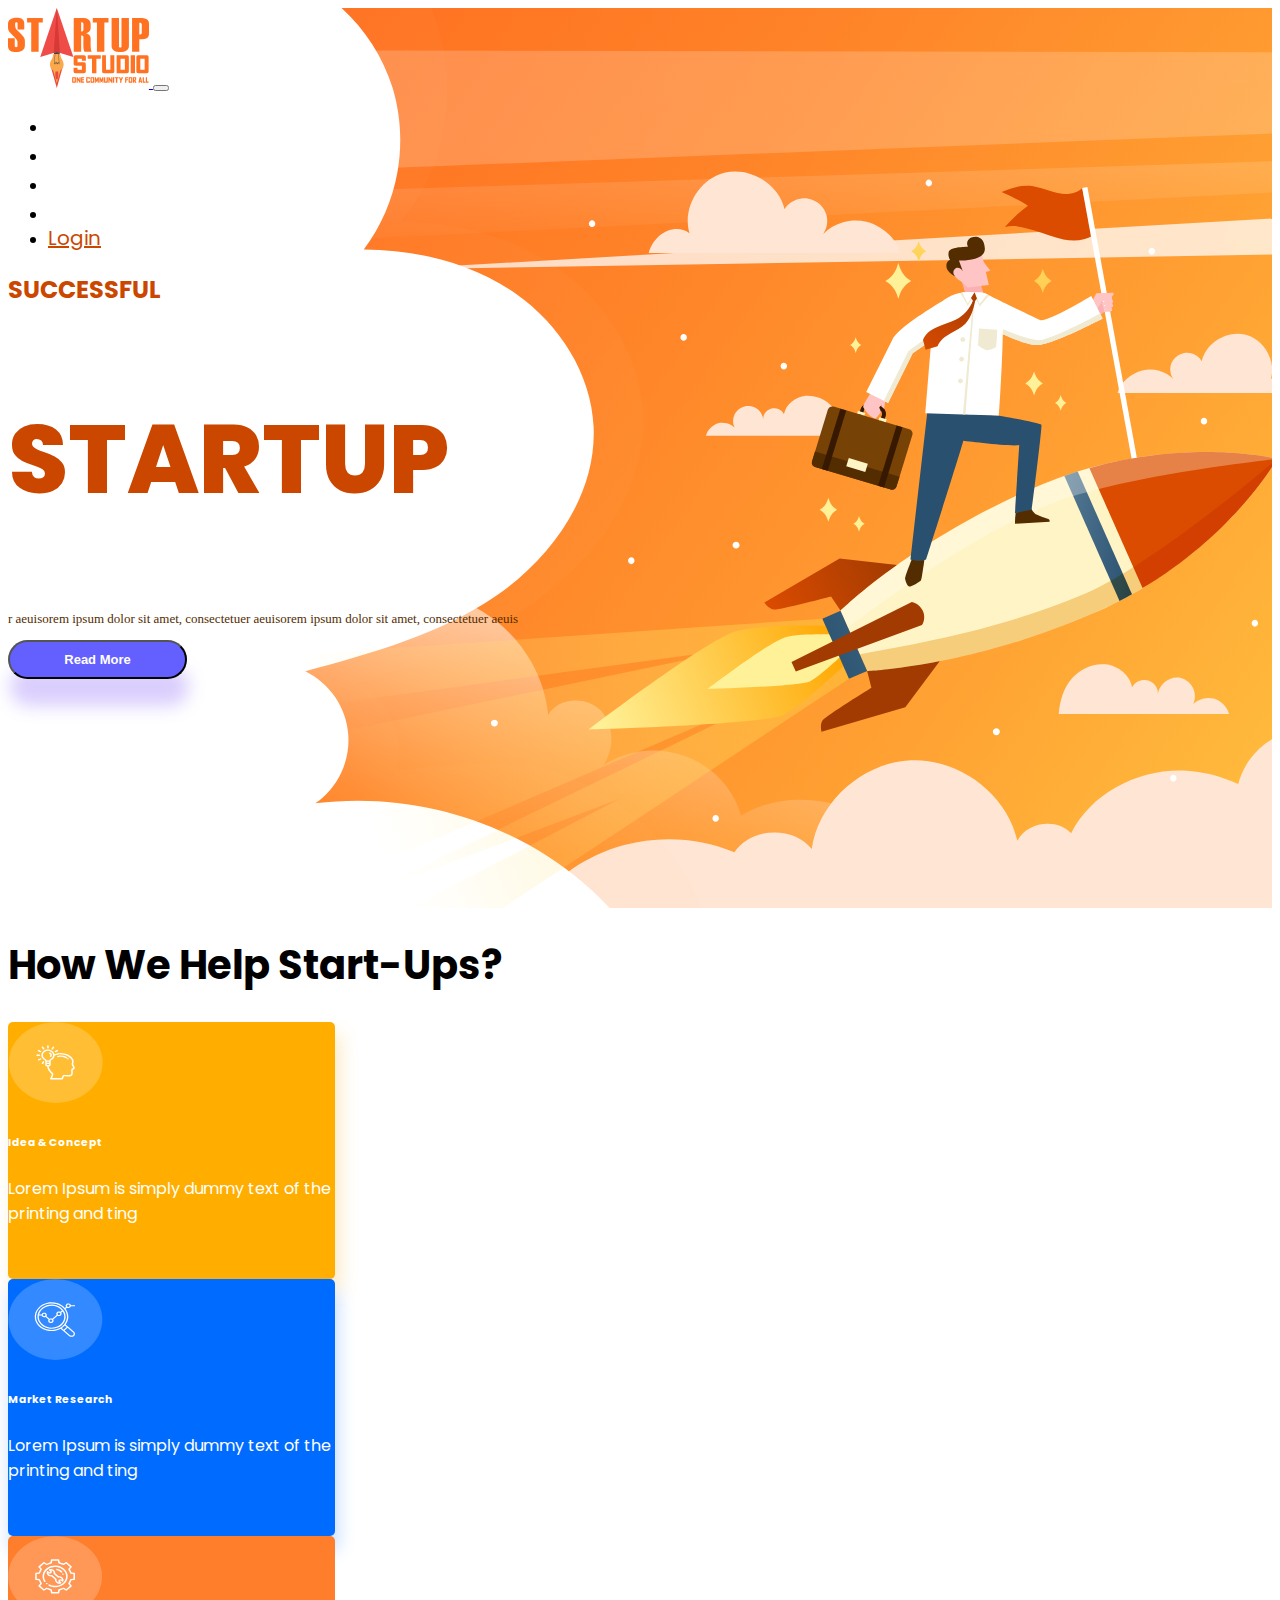
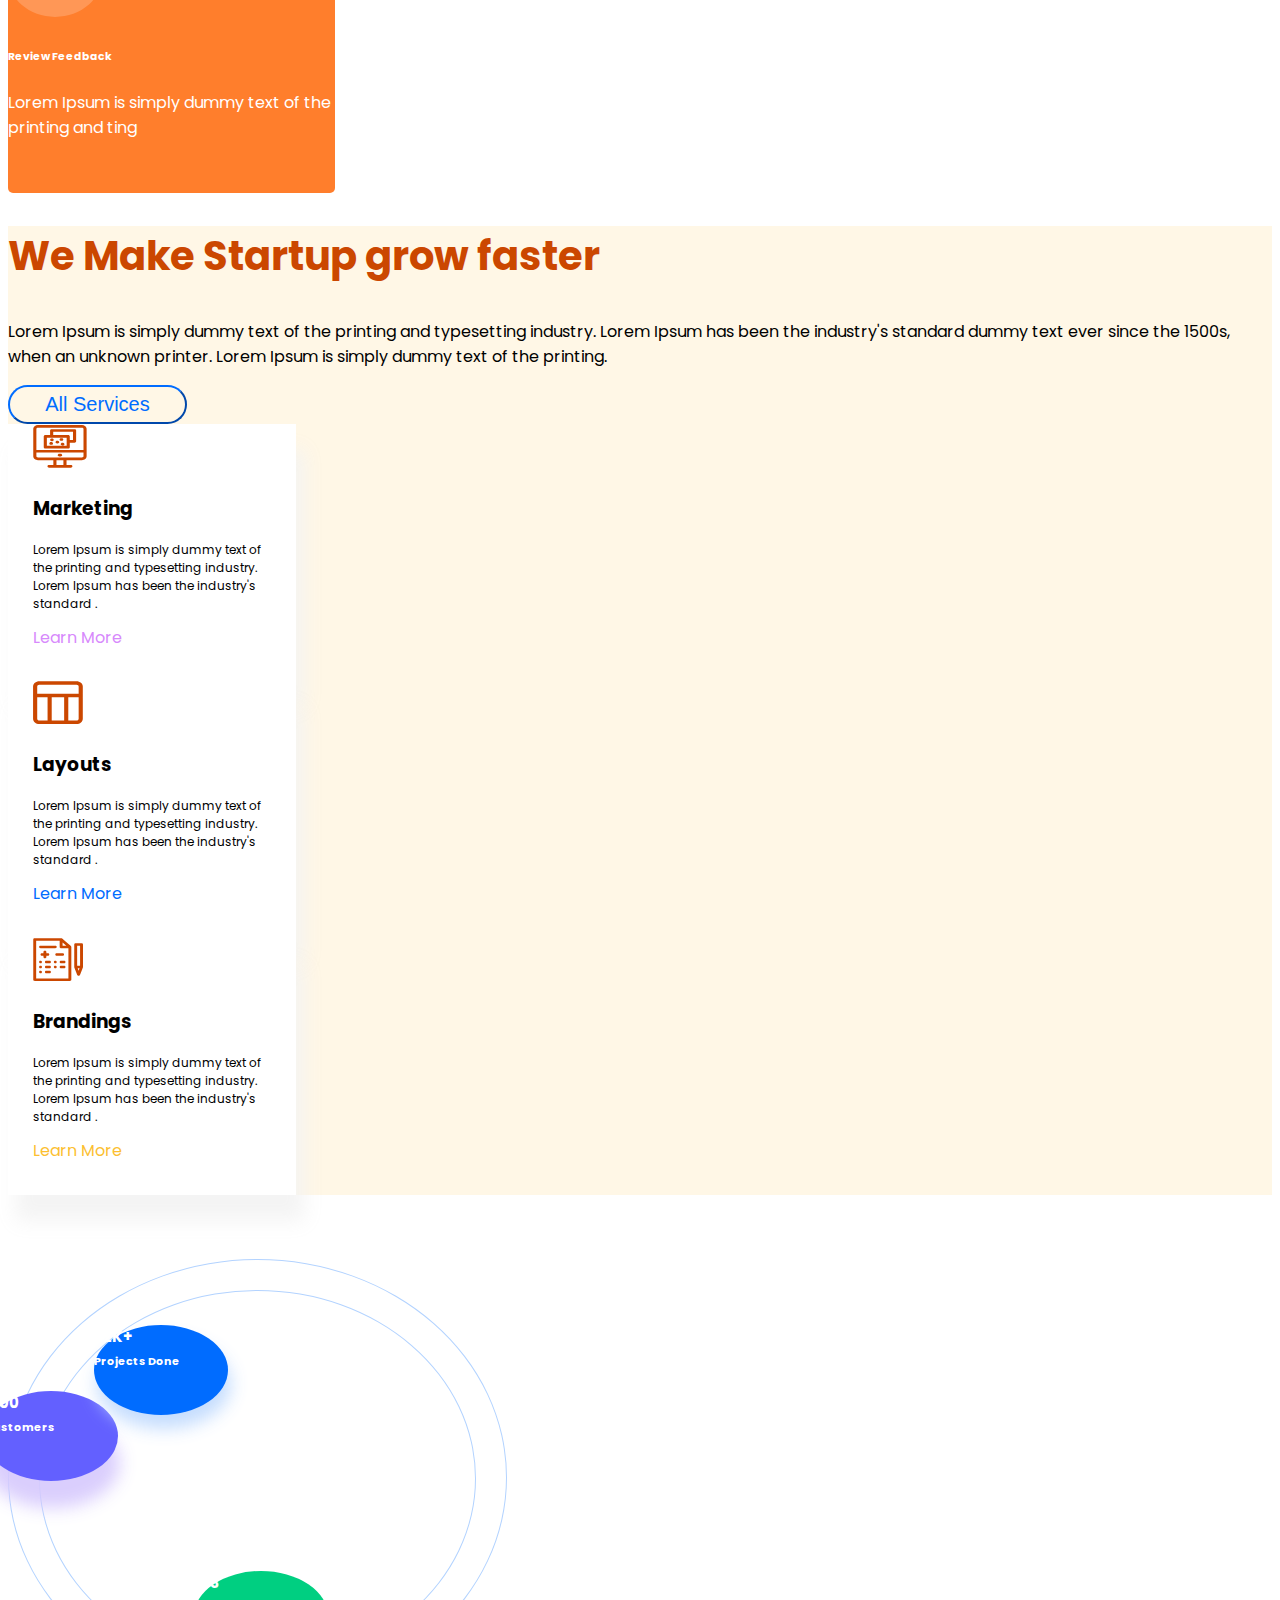
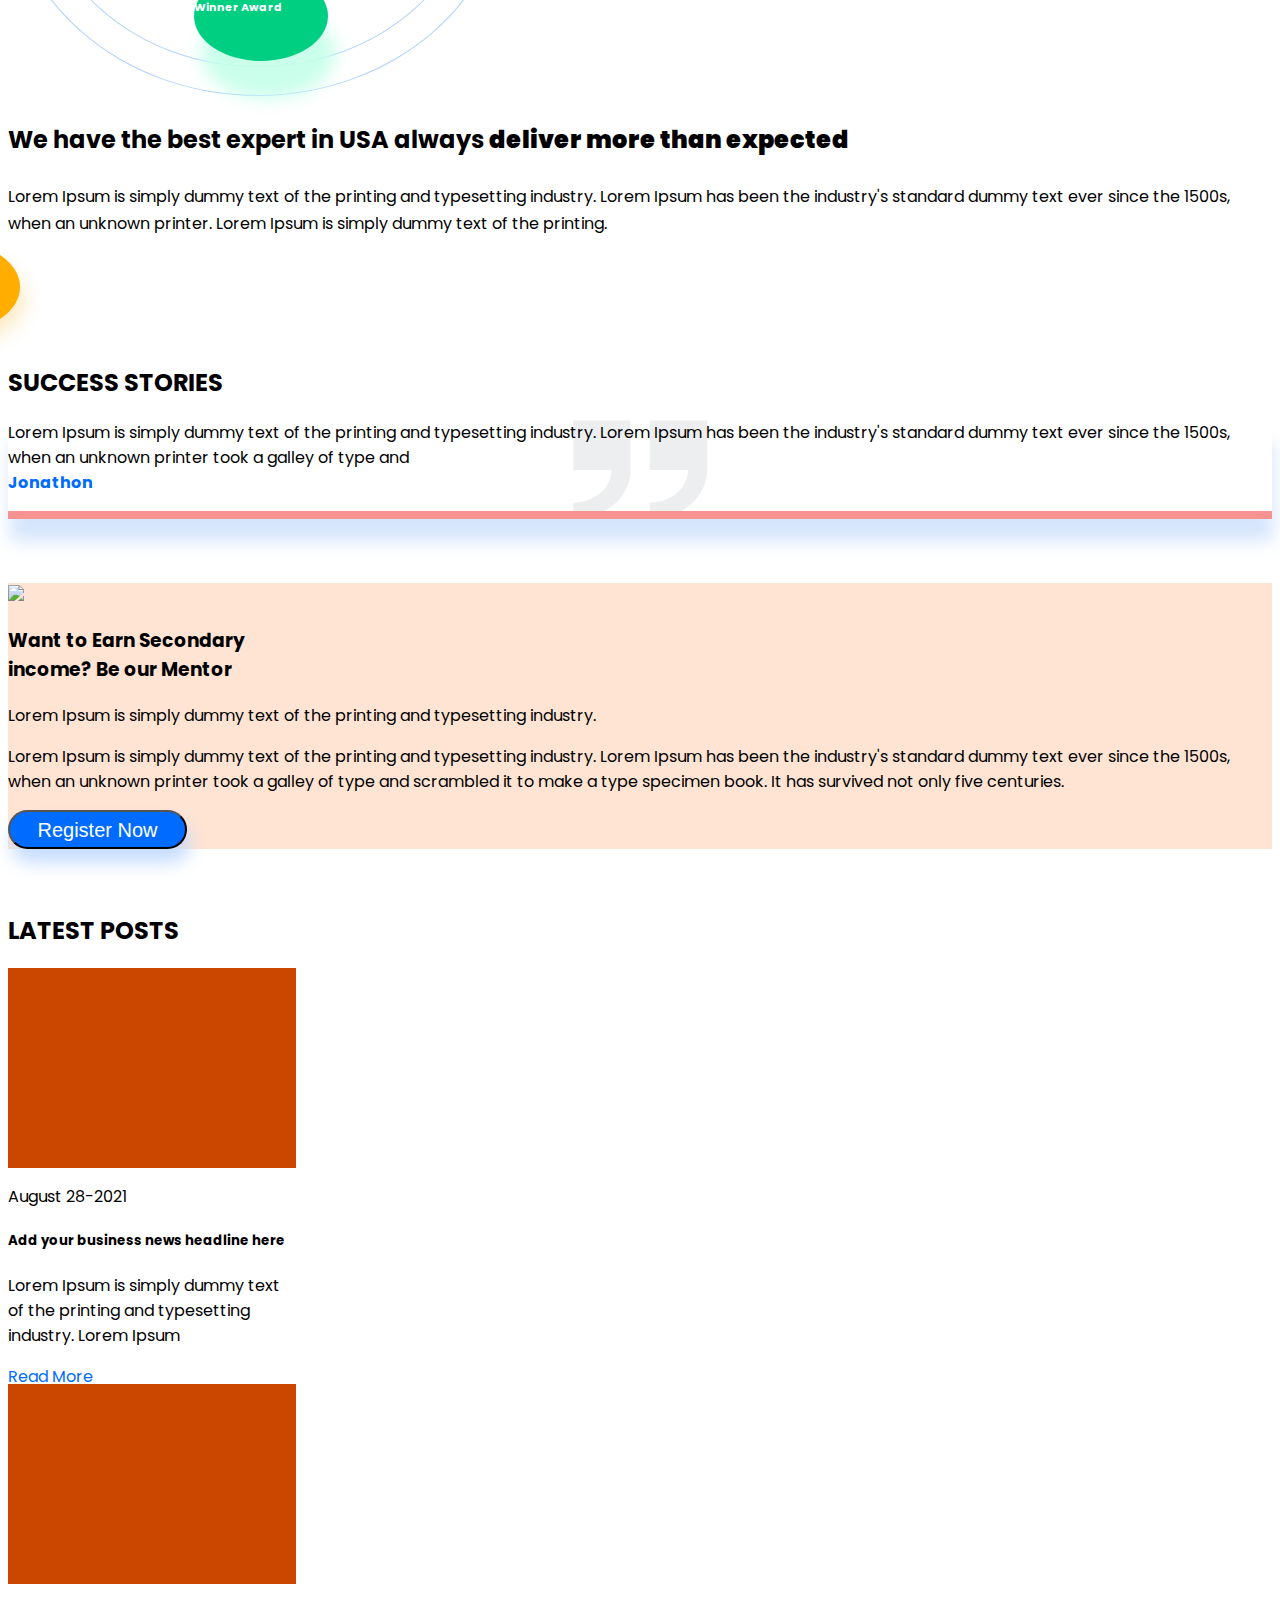
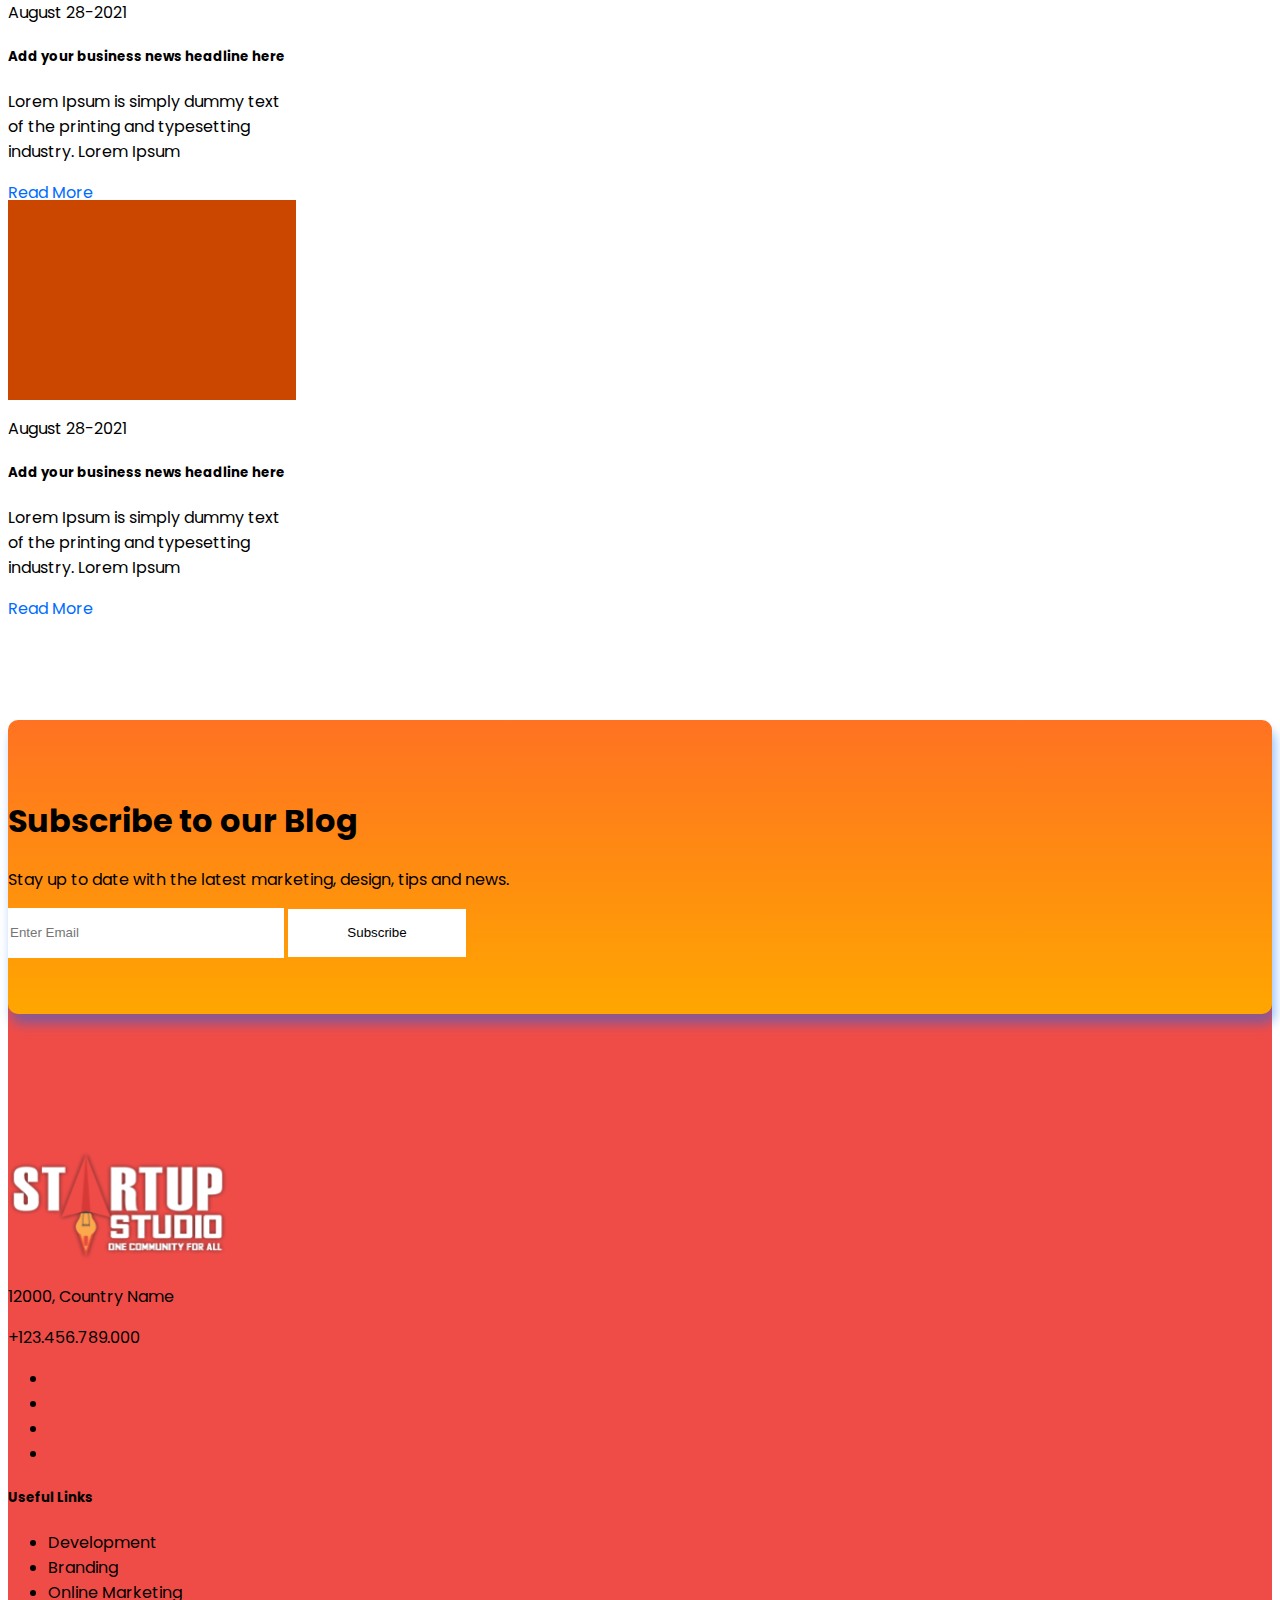
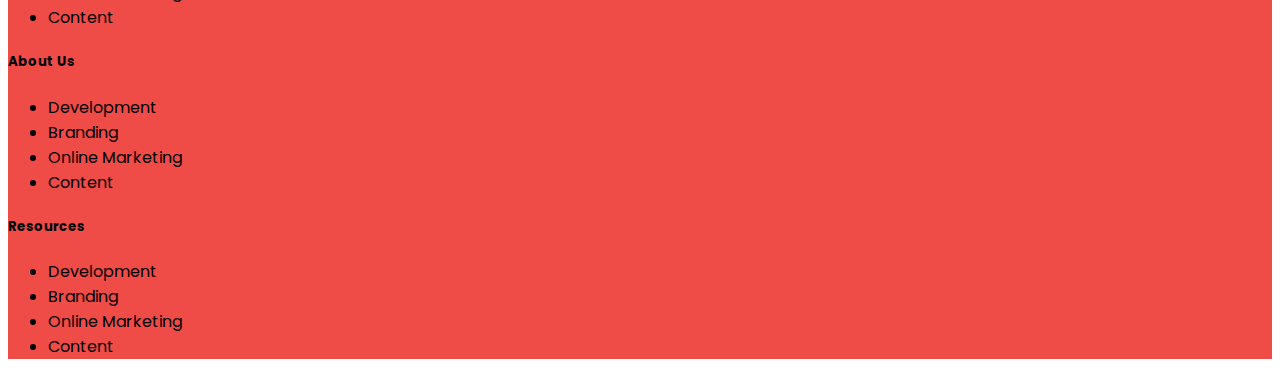
==== commit b5a11629: "responsive design" ====
--- a/index.html
+++ b/index.html
@@ -1,274 +1,405 @@
 <!DOCTYPE html>
 <html>
+
 <head>
-	<meta charset="utf-8">
-	<title>Startup Studio</title>
-	<meta name="viewport" content="width=device-width, initial-scale=1, shrink-to-fit=no">
-	<link rel="stylesheet" href="https://cdn.jsdelivr.net/npm/bootstrap@4.6.0/dist/css/bootstrap.min.css" integrity="sha384-B0vP5xmATw1+K9KRQjQERJvTumQW0nPEzvF6L/Z6nronJ3oUOFUFpCjEUQouq2+l" crossorigin="anonymous">
-	<link rel="stylesheet" href="assets/css/style.css">
-	<script src="https://kit.fontawesome.com/c9050ec03a.js" crossorigin="anonymous" defer></script>
+    <meta charset="utf-8" />
+    <title>Startup Studio</title>
+    <meta name="viewport" content="width=device-width, initial-scale=1, shrink-to-fit=no" />
+    <link rel="stylesheet" href="https://cdn.jsdelivr.net/npm/bootstrap@4.6.0/dist/css/bootstrap.min.css" integrity="sha384-B0vP5xmATw1+K9KRQjQERJvTumQW0nPEzvF6L/Z6nronJ3oUOFUFpCjEUQouq2+l" crossorigin="anonymous" />
+    <link rel="stylesheet" href="assets/css/style.css" />
+    <script src="https://kit.fontawesome.com/c9050ec03a.js" crossorigin="anonymous" defer></script>
+</head>
 
-</head>
 <body>
-	<div class="header">
-		<nav class="navbar navbar-expand-lg navbar-light mx-md-4">
-		  <a class="navbar-brand" href="#">
-		  	<img src="assets/images/logo.svg" style="height: 80px;">
-		  </a>
-		  <button class="navbar-toggler" type="button" data-toggle="collapse" data-target="#navbarSupportedContent" aria-controls="navbarSupportedContent" aria-expanded="false" aria-label="Toggle navigation">
-		    <span class="navbar-toggler-icon"></span>
-		  </button>
+    <div class="header">
+        <nav class="navbar navbar-expand-lg navbar-light mx-md-4">
+            <a class="navbar-brand" href="#">
+                <img src="assets/images/logo.svg" style="height: 80px" />
+            </a>
+            <button class="navbar-toggler" type="button" data-toggle="collapse" data-target="#navbarSupportedContent" aria-controls="navbarSupportedContent" aria-expanded="false" aria-label="Toggle navigation">
+          <span class="navbar-toggler-icon"></span>
+        </button>
 
-		  <div class="collapse navbar-collapse" id="navbarSupportedContent">
-		    <ul class="navbar-nav ml-auto">
-		      <li class="nav-item mx-md-4 active">
-		        <a class="nav-link nav-text" href="#">Home <span class="sr-only">(current)</span></a>
-		      </li>
-		      <li class="nav-item mx-md-4">
-		        <a class="nav-link nav-text" href="#">Home</a>
-		      </li>
-		      <li class="nav-item mx-md-4">
-		        <a class="nav-link nav-text" href="#">Home</a>
-		      </li>
-		      <li class="nav-item mx-md-4">
-		        <a class="nav-link nav-text" href="#">Home</a>
-		      </li>
-		      <li class="nav-item mx-md-4">
-		        <a class="nav-link btn login-button bg-white theme-color" href="#">Login</a>
-		      </li>
-		    </ul>
-		  </div>
-		</nav>
-		<div class="mx-md-4 h-50 d-flex">
-			<div class="my-auto">
-				<h2 class="my-0 theme-color">
-					SUCCESSFUL
-				</h2>
-				<h2 class="my-0 headers-heading theme-color">
-					STARTUP
-				</h2>
-				<p class="w-75 header-para">
-					r aeuisorem ipsum dolor sit amet, consectetuer aeuisorem ipsum dolor sit amet, consectetuer aeuis
-				</p>
-				<button class="btn theme-button purple-bg">Read More</button>
-			</div>
-		</div>
-	</div>
-	<div class="container my-3">
-		<h1 class="text-center headings">How We Help Start-Ups?</h1>
-		<div class="d-md-flex justify-content-center mt-4 pt-4">
-			<div class="help-box yellow-bg d-flex flex-column align-items-center">
-				<div class="my-auto">
-					<img src="assets/images/idea.svg" class="">
-				</div>
-				<h6 class="my-auto">Idea &amp; Concept</h6>
-				<p class="text-center my-auto ">Lorem Ipsum is simply dummy text of the printing and ting </p>
-			</div>
-			<div class="help-box blue-bg d-flex flex-column align-items-center mx-md-4">
-				<div class="my-auto">
-					<img src="assets/images/market.svg" class="">
-				</div>
-				<h6 class="my-auto">Market Research</h6>
-				<p class="text-center my-auto ">Lorem Ipsum is simply dummy text of the printing and ting </p>
-			</div>
-			<div class="help-box orange-bg d-flex flex-column align-items-center">
-				<div class="my-auto">
-					<img src="assets/images/support.svg" class="">
-				</div>
-				<h6 class="my-auto">Review Feedback</h6>
-				<p class="text-center my-auto ">Lorem Ipsum is simply dummy text of the printing and ting </p>
-			</div>
-		</div>
-	</div>
-	<div class="container-fluid lightYellow-bg my-4 py-4">
-		<div class="container my-md-4 py-md-4">
-			<div class="row my-auto">
-				<div class="col-md-6 mt-4 pt-4">
-					<h2 class="my-0 headings theme-color">
-						We Make Startup grow faster	
-					</h2>	
-					<p>
-						Lorem Ipsum is simply dummy text of the printing and typesetting industry. Lorem Ipsum has been the industry's standard dummy text ever since the 1500s, when an unknown printer. Lorem Ipsum is simply dummy text of the printing.
-					</p>
-					<button class="btn button-theme text-blue border-blue">All Services</button>
-				</div>
-				<div class="col-md-3 mr-0 pr-0">
-					<div class="card-theme d-flex flex-column align-items-start py-4">
-						<img class="mb-2" src="assets/images/marketing.svg">
-						<h3>Marketing</h3>
-						<p class="text">
-							Lorem Ipsum is simply dummy text of the printing and typesetting industry. Lorem Ipsum has been the industry's standard .
-						</p>
-						<a class="text-purple">Learn More <i class=" pl-3 fas fa-arrow-right"></i></a>
-					</div>
-					<div class="card-theme d-flex flex-column align-items-start py-4 mt-3">
-						<img class="mb-2" src="assets/images/layout.svg">
-						<h3>Layouts</h3>
-						<p class="text">
-							Lorem Ipsum is simply dummy text of the printing and typesetting industry. Lorem Ipsum has been the industry's standard .
-						</p>
-						<a class="text-blue">Learn More <i class="pl-3 fas fa-arrow-right"></i></a>
-					</div>
-				</div>
-				<div class="col-md-2 my-auto mx-0 px-0">
-					<div class="card-theme d-flex flex-column align-items-start py-4">
-						<img class="mb-2" src="assets/images/branding.svg">
-						<h3>Brandings</h3>
-						<p class="text">
-							Lorem Ipsum is simply dummy text of the printing and typesetting industry. Lorem Ipsum has been the industry's standard .
-						</p>
-						<a class="text-yellow">Learn More <i class="pl-3 fas fa-arrow-right"></i></a>
-					</div>
-				</div>
-			</div>
-		</div>
-	</div>
-	<div class="container" style="margin-top: 4rem;">
-		<div class="row">
-			<div class="col-md-8 px-0" style="min-height: 250px;">
-				<div class="d-flex">
-					<div class="small-circle purple-bg d-flex flex-column align-items-center" style="transform: translateY(150px);">
-						<b class="my-auto text-center">1200 <br>Customers</b>
-					</div>
-					<div class="small-circle blue-bg d-flex flex-column align-items-center mx-auto">
-						<b class="my-auto text-center">22K+<br>Projects Done</b>
-					</div>
-					<div class="small-circle green-bg d-flex flex-column align-items-center"  style="transform: translateY(150px);">
-						<b class="my-auto text-center">104<br>Winner Award</b>
-					</div>
-					<div class="small-circle yellow-bg d-flex flex-column align-items-center"  style="transform: translate(-370px, 300px);">
-						<b class="my-auto text-center">350+<br>Experts Worker</b>
-					</div>
-				</div>
-			</div>
-			<div class="col-md-4">
-				<h2 style="line-height: 47px;">We have the best expert in USA always <b>deliver more than expected</b></h2>
-				<p style="line-height:  27px;">Lorem Ipsum is simply dummy text of the printing and typesetting industry. Lorem Ipsum has been the industry's standard dummy text ever since the 1500s, when an unknown printer. Lorem Ipsum is simply dummy text of the printing.</p>
-			</div>
-		</div>
-	</div>
-	<div class="container" style="margin-top: 8rem;">
-		<h2 class="text-center font-weight-bold">SUCCESS STORIES</h2>
-			<div class="col-sm-10 col-md-6 text-center mx-auto my-4 py-4 success-stories success-stories-bottom">
-				<p>
-					Lorem Ipsum is simply dummy text of the printing and typesetting industry. Lorem Ipsum has been the industry's standard dummy text ever since the 1500s, when an unknown printer took a galley of type and 
-					<br>
-					<b class="text-blue">Jonathon</b>
-				</p>
-			</div>
-	</div>
-	<div class="orangeYellow-bg" style="margin-top: 4rem;">
-		<div class="container pt-4">
-			<div class="row my-4 py-4">
-				<div class="col-sm-12 col-md-7 earning-bg">
-					<img src="assets/images/earningman.svg">
-				</div>
-				<div class="col-sm-12 col-md-5 px-0 mx-0">
-					<h2 class="font-weight-bold">
-						Want to Earn Secondary <br> income? Be our Mentor
-					</h2>
-					<p>Lorem Ipsum is simply dummy text of the printing and typesetting industry.  </p>
-					<p>Lorem Ipsum is simply dummy text of the printing and typesetting industry. Lorem Ipsum has been the industry's standard dummy text ever since the 1500s, when an unknown printer took a galley of type and scrambled it to make a type specimen book. It has survived not only five centuries.</p>
-					<button class="btn button-theme blue-bg">Register Now</button>
-				</div>
-			</div>
-		</div>
-	</div>
-	<div class="container" style="margin-top: 4rem;">
-		<h2 class="text-center font-weight-bold">LATEST POSTS</h2>
-		<div class="row my-4">
-			<div class="col-sm-12 col-md-4">
-				<div class="post-img w-100 brown-bg"></div>
-				<div class="post-img w-100 bg-white shadow px-2">
-					<p class="text-muted mb-0 pb-0">August 28-2021</p>
-					<h5 class="font-weight-bold">Add your business news headline here</h5>
-					<p>Lorem Ipsum is simply dummy text of the printing and typesetting industry. Lorem Ipsum</p>
-					<a class="text-blue">Read More <i class="pl-3 fas fa-arrow-right"></i></a>
-				</div>
-			</div>
-			<div class="col-sm-12 col-md-4">
-				<div class="post-img w-100 brown-bg"></div>
-				<div class="post-img w-100 bg-white shadow px-2">
-					<p class="text-muted mb-0 pb-0">August 28-2021</p>
-					<h5 class="font-weight-bold">Add your business news headline here</h5>
-					<p>Lorem Ipsum is simply dummy text of the printing and typesetting industry. Lorem Ipsum</p>
-					<a class="text-blue">Read More <i class="pl-3 fas fa-arrow-right"></i></a>
-				</div>
-			</div>
-			<div class="col-sm-12 col-md-4">
-				<div class="post-img w-100 brown-bg"></div>
-				<div class="post-img w-100 bg-white shadow px-2">
-					<p class="text-muted mb-0 pb-0">August 28-2021</p>
-					<h5 class="font-weight-bold">Add your business news headline here</h5>
-					<p>Lorem Ipsum is simply dummy text of the printing and typesetting industry. Lorem Ipsum</p>
-					<a class="text-blue">Read More <i class="pl-3 fas fa-arrow-right"></i></a>
-				</div>
-			</div>
-		</div>
-	</div>
-	<div class="container-fluid footer-bg" style="margin-top: 15rem;">
-		<div class="container" style="transform: translateY(-8.5rem);">
-			<div class="subscribe-box subscribe-bg">
-				<h1 class="text-white font-weight-bold text-center">
-					Subscribe to our Blog
-				</h1>
-				<p class="text-white text-center">
-					Stay up to date with the latest marketing, design, tips and news.
-				</p>
-				<!-- <div class="row"> -->
-					<div class="col-sm-12 col-md-8 mx-auto text-center">
-						<input type="email" class="subscribe-input px-2" required="" placeholder="Enter Email">
-						<button class="subscribe-btn my-2">Subscribe</button>
-					</div>
-				<!-- </div> -->
-			</div>
-		</div>
-		<div class="container text-white">
-			<div class="row">
-				<div class="col-sm-12 col-md-3">
-					<img src="assets/images/whiteLogo.svg">
-					<p class="pt-1 my-0">12000, Country Name</p>
-					<p class="py-2">+123.456.789.000</p>
-					<ul class="list-unstyled d-flex flex-row">
-						<li class="mx-2"><i class="fab fa-twitter"></i></li>
-						<li class="mx-2"><i class="fab fa-facebook-f"></i></li>
-						<li class="mx-2"><i class="fab fa-instagram"></i></li>
-						<li class="mx-2"><i class="fab fa-linkedin-in"></i></li>
-					</ul>
-				</div>
-				<div class="col-sm-12 col-md-3 my-md-4">
-					<h5 class="font-weight-bold mb-3">Useful Links </h5>
-					<ul class="list-unstyled">
-						<li>Development</li>
-						<li>Branding</li>
-						<li>Online Marketing</li>
-						<li>Content</li>
-					</ul>
-				</div>
-				<div class="col-sm-12 col-md-3 my-md-4">
-					<h5 class="font-weight-bold mb-3">About Us </h5>
-					<ul class="list-unstyled">
-						<li>Development</li>
-						<li>Branding</li>
-						<li>Online Marketing</li>
-						<li>Content</li>
-					</ul>
-				</div>
-				<div class="col-sm-12 col-md-3 my-md-4">
-					<h5 class="font-weight-bold mb-3">Resources </h5>
-					<ul class="list-unstyled">
-						<li>Development</li>
-						<li>Branding</li>
-						<li>Online Marketing</li>
-						<li>Content</li>
-					</ul>
-				</div>
-			</div>
-		</div>
-	</div>
+            <div class="collapse navbar-collapse" id="navbarSupportedContent">
+                <ul class="navbar-nav ml-auto">
+                    <li class="nav-item mx-md-4 active">
+                        <a class="nav-link nav-text" href="#">Home <span class="sr-only">(current)</span></a
+              >
+            </li>
+            <li class="nav-item mx-md-4">
+              <a class="nav-link nav-text" href="#">Home</a>
+                    </li>
+                    <li class="nav-item mx-md-4">
+                        <a class="nav-link nav-text" href="#">Home</a>
+                    </li>
+                    <li class="nav-item mx-md-4">
+                        <a class="nav-link nav-text" href="#">Home</a>
+                    </li>
+                    <li class="nav-item mx-md-4">
+                        <a class="nav-link btn login-button bg-white theme-color" href="#">Login</a
+              >
+            </li>
+          </ul>
+        </div>
+      </nav>
+      <div class="mx-2 mx-md-4 h-75 h-md-50 d-flex">
+        <div class="my-auto">
+          <h2 class="my-0 theme-color">SUCCESSFUL</h2>
+          <h2 class="my-0 headers-heading theme-color">STARTUP</h2>
+          <p class="w-75 header-para">
+            r aeuisorem ipsum dolor sit amet, consectetuer aeuisorem ipsum dolor
+            sit amet, consectetuer aeuis
+          </p>
+          <button class="btn theme-button purple-bg shadow-none">
+            Read More
+          </button>
+        </div>
+      </div>
+    </div>
+    <div class="container my-3">
+      <h1 class="text-center headings">How We Help Start-Ups?</h1>
+      <div class="d-md-flex justify-content-center mt-4 pt-4 container-sm">
+        <div
+          class="
+            shadow-none
+            help-box
+            yellow-bg
+            d-flex
+            flex-column
+            align-items-center
+          "
+        >
+          <div class="my-auto">
+            <img src="assets/images/idea.svg" class="" />
+          </div>
+          <h6 class="my-auto">Idea &amp; Concept</h6>
+          <p class="text-center my-auto">
+            Lorem Ipsum is simply dummy text of the printing and ting
+          </p>
+        </div>
+        <div
+          class="
+            shadow-none
+            help-box
+            blue-bg
+            d-flex
+            flex-column
+            align-items-center
+            mx-md-4
+            my-4 my-md-0
+          "
+        >
+          <div class="my-auto">
+            <img src="assets/images/market.svg" class="" />
+          </div>
+          <h6 class="my-auto">Market Research</h6>
+          <p class="text-center my-auto">
+            Lorem Ipsum is simply dummy text of the printing and ting
+          </p>
+        </div>
+        <div
+          class="
+            shadow-none
+            help-box
+            orange-bg
+            d-flex
+            flex-column
+            align-items-center
+          "
+        >
+          <div class="my-auto">
+            <img src="assets/images/support.svg" class="" />
+          </div>
+          <h6 class="my-auto">Review Feedback</h6>
+          <p class="text-center my-auto">
+            Lorem Ipsum is simply dummy text of the printing and ting
+          </p>
+        </div>
+      </div>
+    </div>
+    <div class="container-fluid lightYellow-bg my-4 py-4">
+      <div class="container my-md-4 py-md-4">
+        <div class="row my-auto">
+          <div class="col-md-6 my-4 pt-4">
+            <h2 class="my-0 headings theme-color">
+              We Make Startup grow faster
+            </h2>
+            <p>
+              Lorem Ipsum is simply dummy text of the printing and typesetting
+              industry. Lorem Ipsum has been the industry's standard dummy text
+              ever since the 1500s, when an unknown printer. Lorem Ipsum is
+              simply dummy text of the printing.
+            </p>
+            <button class="btn button-theme text-blue border-blue">
+              All Services
+            </button>
+          </div>
+          <div class="col-md-3 mr-0 pr-0">
+            <div class="card-theme d-flex flex-column align-items-start py-4">
+              <img class="mb-2" src="assets/images/marketing.svg" />
+              <h3>Marketing</h3>
+              <p class="text">
+                Lorem Ipsum is simply dummy text of the printing and typesetting
+                industry. Lorem Ipsum has been the industry's standard .
+              </p>
+              <a class="text-purple"
+                >Learn More <i class="pl-3 fas fa-arrow-right"></i
+              ></a>
+            </div>
+            <div class="card-theme d-flex flex-column align-items-start py-4 mt-3">
+                <img class="mb-2" src="assets/images/layout.svg" />
+                <h3>Layouts</h3>
+                <p class="text">
+                    Lorem Ipsum is simply dummy text of the printing and typesetting industry. Lorem Ipsum has been the industry's standard .
+                </p>
+                <a class="text-blue">Learn More <i class="pl-3 fas fa-arrow-right"></i
+              ></a>
+            </div>
+    </div>
+    <div class="col-md-2 my-3 my-md-auto mx-md-0 px-md-0">
+        <div class="card-theme d-flex flex-column align-items-start py-4">
+            <img class="mb-2" src="assets/images/branding.svg" />
+            <h3>Brandings</h3>
+            <p class="text">
+                Lorem Ipsum is simply dummy text of the printing and typesetting industry. Lorem Ipsum has been the industry's standard .
+            </p>
+            <a class="text-yellow">Learn More <i class="pl-3 fas fa-arrow-right"></i
+              ></a>
+        </div>
+    </div>
+    </div>
+    </div>
+    </div>
+    <div class="container" style="margin-top: 4rem">
+        <div class="row">
+            <div class="col-md-6">
+                <div class="circle-bg">
+                    <div class="circle-bg-inner">
+                        <div class="d-flex" id="circle-around">
+                            <div class="
+                    small-circle
+                    purple-bg
+                    d-flex
+                    flex-column
+                    align-items-center
+                  ">
+                                <b class="my-auto text-center">1200
+									<br> 
+									<span style="font-size: 11px;">
+										Customers
+									</span>
+								</b>
+                            </div>
+                            <div class="
+                    small-circle
+                    blue-bg
+                    d-flex
+                    flex-column
+                    align-items-center
+                    mx-auto
+                  ">
+                                <b class="my-auto text-center"> 22K+ 
+									<br> 
+									<span style="font-size: 11px;">
+									Projects Done 
+								</span>
+								</b>
+                            </div>
+                            <div class="
+                    small-circle
+                    green-bg
+                    d-flex
+                    flex-column
+                    align-items-center
+                  ">
+                                <b class="my-auto text-center">
+									103
+									<br> 
+									<span style="font-size: 11px;">
+										Winner Award
+									</span>
+								</b>
+                            </div>
+                            <div class="
+                    small-circle
+                    yellow-bg
+                    d-flex
+                    flex-column
+                    align-items-center
+                  ">
+                                <b class="my-auto text-center">350+ 
+									<br> 
+									<span style="font-size: 11px;">
+										Experts Worker
+									</span>
+								</b>
+                            </div>
+                        </div>
+                    </div>
+                </div>
+            </div>
+            <div class="col-md-6 mt-4 pt-3">
+                <h2 style="line-height: 47px">
+                    We have the best expert in USA always
+                    <b>deliver more than expected</b>
+                </h2>
+                <p style="line-height: 27px">
+                    Lorem Ipsum is simply dummy text of the printing and typesetting industry. Lorem Ipsum has been the industry's standard dummy text ever since the 1500s, when an unknown printer. Lorem Ipsum is simply dummy text of the printing.
+                </p>
+            </div>
+        </div>
+    </div>
+    <div class="container" style="margin-top: 8rem">
+        <h2 class="text-center font-weight-bold">SUCCESS STORIES</h2>
+        <div class="
+          col-sm-10 col-md-6
+          text-center
+          mx-auto
+          my-4
+          py-4
+          success-stories success-stories-bottom
+        ">
+            <p>
+                Lorem Ipsum is simply dummy text of the printing and typesetting industry. Lorem Ipsum has been the industry's standard dummy text ever since the 1500s, when an unknown printer took a galley of type and
+                <br />
+                <b class="text-blue">Jonathon</b>
+            </p>
+        </div>
+    </div>
+    <div class="orangeYellow-bg" style="margin-top: 4rem">
+        <div class="container pt-4">
+            <div class="row my-4 py-4">
+                <div class="col-sm-12 col-md-7">
+                    <img src="assets/images/earningman.svg" style="width: inherit" />
+                </div>
+                <div class="col-sm-12 col-md-5 px-auto mx-auto">
+                    <h3 class="font-weight-bold">
+                        Want to Earn Secondary <br /> income? Be our Mentor
+                    </h3>
+                    <p>
+                        Lorem Ipsum is simply dummy text of the printing and typesetting industry.
+                    </p>
+                    <p>
+                        Lorem Ipsum is simply dummy text of the printing and typesetting industry. Lorem Ipsum has been the industry's standard dummy text ever since the 1500s, when an unknown printer took a galley of type and scrambled it to make a type specimen book. It has
+                        survived not only five centuries.
+                    </p>
+                    <button class="btn button-theme blue-bg shadow-none">
+              Register Now
+            </button>
+                </div>
+            </div>
+        </div>
+    </div>
+    <div class="container" style="margin-top: 4rem">
+        <h2 class="text-center font-weight-bold">LATEST POSTS</h2>
+        <div class="row my-4">
+            <div class="col-sm-12 col-md-4">
+                <div class="post-img w-100 brown-bg"></div>
+                <div class="post-img w-100 bg-white shadow px-2">
+                    <p class="text-muted mb-0 pb-0">August 28-2021</p>
+                    <h5 class="font-weight-bold">
+                        Add your business news headline here
+                    </h5>
+                    <p>
+                        Lorem Ipsum is simply dummy text of the printing and typesetting industry. Lorem Ipsum
+                    </p>
+                    <a class="text-blue">Read More <i class="pl-3 fas fa-arrow-right"></i
+            ></a>
+                </div>
+            </div>
+            <div class="col-sm-12 col-md-4 my-4 my-md-0">
+                <div class="post-img w-100 brown-bg"></div>
+                <div class="post-img w-100 bg-white shadow px-2">
+                    <p class="text-muted mb-0 pb-0">August 28-2021</p>
+                    <h5 class="font-weight-bold">
+                        Add your business news headline here
+                    </h5>
+                    <p>
+                        Lorem Ipsum is simply dummy text of the printing and typesetting industry. Lorem Ipsum
+                    </p>
+                    <a class="text-blue">Read More <i class="pl-3 fas fa-arrow-right"></i
+            ></a>
+                </div>
+            </div>
+            <div class="col-sm-12 col-md-4">
+                <div class="post-img w-100 brown-bg"></div>
+                <div class="post-img w-100 bg-white shadow px-2">
+                    <p class="text-muted mb-0 pb-0">August 28-2021</p>
+                    <h5 class="font-weight-bold">
+                        Add your business news headline here
+                    </h5>
+                    <p>
+                        Lorem Ipsum is simply dummy text of the printing and typesetting industry. Lorem Ipsum
+                    </p>
+                    <a class="text-blue">Read More <i class="pl-3 fas fa-arrow-right"></i
+            ></a>
+                </div>
+            </div>
+        </div>
+    </div>
+    <div class="container-fluid footer-bg" style="margin-top: 15rem">
+        <div class="container" style="transform: translateY(-8.5rem)">
+            <div class="subscribe-box subscribe-bg">
+                <h1 class="text-white font-weight-bold text-center">
+                    Subscribe to our Blog
+                </h1>
+                <p class="text-white text-center">
+                    Stay up to date with the latest marketing, design, tips and news.
+                </p>
+                <!-- <div class="row"> -->
+                <div class="col-sm-12 col-md-8 mx-auto text-center">
+                    <input type="email" class="subscribe-input px-2" required="" placeholder="Enter Email" />
+                    <button class="subscribe-btn my-2">Subscribe</button>
+                </div>
+                <!-- </div> -->
+            </div>
+        </div>
+        <div class="container text-white">
+            <div class="row">
+                <div class="col-sm-12 col-md-3">
+                    <img src="assets/images/whiteLogo.svg" />
+                    <p class="pt-1 my-0">12000, Country Name</p>
+                    <p class="py-2">+123.456.789.000</p>
+                    <ul class="list-unstyled d-flex flex-row">
+                        <li class="mx-2"><i class="fab fa-twitter"></i></li>
+                        <li class="mx-2"><i class="fab fa-facebook-f"></i></li>
+                        <li class="mx-2"><i class="fab fa-instagram"></i></li>
+                        <li class="mx-2"><i class="fab fa-linkedin-in"></i></li>
+                    </ul>
+                </div>
+                <div class="col-sm-12 col-md-3 my-md-4">
+                    <h5 class="font-weight-bold mb-3">Useful Links</h5>
+                    <ul class="list-unstyled">
+                        <li>Development</li>
+                        <li>Branding</li>
+                        <li>Online Marketing</li>
+                        <li>Content</li>
+                    </ul>
+                </div>
+                <div class="col-sm-12 col-md-3 my-md-4">
+                    <h5 class="font-weight-bold mb-3">About Us</h5>
+                    <ul class="list-unstyled">
+                        <li>Development</li>
+                        <li>Branding</li>
+                        <li>Online Marketing</li>
+                        <li>Content</li>
+                    </ul>
+                </div>
+                <div class="col-sm-12 col-md-3 my-md-4">
+                    <h5 class="font-weight-bold mb-3">Resources</h5>
+                    <ul class="list-unstyled">
+                        <li>Development</li>
+                        <li>Branding</li>
+                        <li>Online Marketing</li>
+                        <li>Content</li>
+                    </ul>
+                </div>
+            </div>
+        </div>
+    </div>
 
-<script src="https://code.jquery.com/jquery-3.5.1.slim.min.js" integrity="sha384-DfXdz2htPH0lsSSs5nCTpuj/zy4C+OGpamoFVy38MVBnE+IbbVYUew+OrCXaRkfj" crossorigin="anonymous"></script>
-<script src="https://cdn.jsdelivr.net/npm/bootstrap@4.6.0/dist/js/bootstrap.min.js" integrity="sha384-+YQ4JLhjyBLPDQt//I+STsc9iw4uQqACwlvpslubQzn4u2UU2UFM80nGisd026JF" crossorigin="anonymous"></script>
+    <script src="https://code.jquery.com/jquery-3.5.1.slim.min.js" integrity="sha384-DfXdz2htPH0lsSSs5nCTpuj/zy4C+OGpamoFVy38MVBnE+IbbVYUew+OrCXaRkfj" crossorigin="anonymous"></script>
+    <script src="https://cdn.jsdelivr.net/npm/bootstrap@4.6.0/dist/js/bootstrap.min.js" integrity="sha384-+YQ4JLhjyBLPDQt//I+STsc9iw4uQqACwlvpslubQzn4u2UU2UFM80nGisd026JF" crossorigin="anonymous"></script>
+</body>
 
-</body>
 </html>--- a/assets/css/style.css
+++ b/assets/css/style.css
@@ -1,234 +1,369 @@
-@import url('https://fonts.googleapis.com/css2?family=Poppins&display=swap'); 
+@import url('https://fonts.googleapis.com/css2?family=Poppins&display=swap');
 body {
     font-family: 'Poppins';
 }
-.header{
-	background-image: url('../images/header.svg');
-	/* Full height */
-	  height: 900px;
-
-	  /* Center and scale the image nicely */
-	  background-position: center;
-	  background-repeat: no-repeat;
-	  background-size: cover;
-}
-.nav-text{
-	font-family: Poppins;
-	font-size: 29px!important;
-	font-style: normal!important;
-	font-weight: 400!important;
-	line-height: 24px!important;
-	letter-spacing: 0em!important;
-	text-align: left!important;
-	color: #fff!important;
-
-}
-.login-button{
-	height: 39px;
-	width: 179px;
-	left: 115px;
-	top: 487px;
-	border-radius: 30px;
-	font-size: 20px;
-	font-style: normal;
-	line-height: 20px;
-	letter-spacing: 0em;
-	text-align: center;
-	background-color: inherit;
-
-}
-.headers-heading{
-	font-size: 96px!important;
-	font-style: normal!important;
-	font-weight: 800!important;
-	letter-spacing: 0em!important;
-	text-align: left!important;
-
-}
-.headings{
-	font-family: Poppins;
-	font-size: 40px;
-	font-style: normal;
-	font-weight: 700;
-	line-height: 60px;
-	letter-spacing: 0em;
-	text-align: left;
-
-}
-.theme-color{
-	color:  #CB4700!important;
-}
-
-.theme-button{
-	height: 39px;
-	width: 179px;
-	left: 115px;
-	top: 487px;
-	border-radius: 30px;
-	font-size: 13px;
-	font-style: normal;
-	font-weight: 600;
-	line-height: 20px;
-	letter-spacing: 0em;
-	text-align: center;
-
-}
-
-.purple-bg{
-	background-color: #6360FF!important;
-	color: #fff;
-}
-.yellow-bg{
-	background-color: #FFAE00!important;
-	color: #fff;
-}
-.blue-bg{
-	background-color: #006CFF!important;
-	color: #fff;
-}
-.orange-bg{
-	background-color: #FF7E2C!important;
-	color: #fff;
-}
-.lightYellow-bg{
-	background-color: #FFF7E6!important;
-	/*opacity: 0.1;*/
-}
-.orangeYellow-bg{
-	background-color: #FFE4D3!important;
-	/*opacity: 0.21;*/
-}
-.green-bg{
-	background-color: #00CF81;
-	color: #fff;
-}
-.brown-bg{
-	background-color: #CB4700;
-}
-.header-para{
-	font-family: Montserrat;
-	font-size: 13px;
-	font-style: normal;
-	font-weight: 400;
-	line-height: 16px;
-	letter-spacing: 0em;
-	text-align: left;
-	color: #532C00;
-}
-.help-box{
-	height: 257px;
-	width: 327px;
-	left: 400px;
-	top: 1142px;
-	border-radius: 5px;
-}
-.card-theme{
-	height: 257px;
-	width: 238px;
-	padding: 0px 25px;
-	border-radius: 0px;
-	background-color: #fff;
-	box-shadow: 8px 26px 18px 0px #F3F3F3E8;
-}
-.text{
-	/*font-family: Poppins;*/
-	font-size: 12px;
-	font-style: normal;
-	font-weight: 400;
-	line-height: 18px;
-	letter-spacing: 0em;
-	text-align: left;
-}
-.text-purple{
-	color: #D789FC;
-}
-.text-blue{
-	color:  #006CFF;
-}
-.text-yellow{
-	color: #FCBF31;
-}
-
-.button-theme{
-	height: 39px;
-	width: 179px;
-	border-radius: 30px;
-	font-size: 20px;
-	font-style: normal;
-	line-height: 20px;
-	letter-spacing: 0em;
-	text-align: center;
-	background-color: inherit;
-
-}
-.button-theme:hover{
-	background-color: #006CFF;
-	color:  #fff;
-}
-.border-blue{
-	border-color: #006CFF;
-}
-.circle-bg{
-	position: absolute;
-	left: 24.61%;
-	right: 50.25%;
-	top: 36.15%;
-	bottom: 58.04%;
-	opacity: 0.34;
-	border: 1px solid #006CFF;
-
-}
-.small-circle{
-	height: 124px;
-	width: 145px;
-	border-radius: 100px;
-
-}
-.success-stories{
-	background-image: url('../images/blockquote.svg');
-	background-repeat: no-repeat;
-	background-position: top;
-}
-.success-stories-bottom{
-	border-bottom:8px solid #F69391;
-	box-shadow: 1.604px 22.944px 16.124px rgba(188, 214, 250, 0.63);
-}
-.earning-bg{
-	background-image: url('../images/earn.svg');
-	background-repeat: no-repeat;
-}
-.post-img{
-	height: 200px;
-	width: 288px;
-}
-.subscribe-box{
-	/*height: 251px;
+
+.header {
+    background-image: url('../images/header.svg');
+    /* Full height */
+    height: 900px;
+    /* Center and scale the image nicely */
+    background-position: center;
+    background-repeat: no-repeat;
+    background-size: cover;
+}
+
+.nav-text {
+    font-family: Poppins;
+    font-size: 29px!important;
+    font-style: normal!important;
+    font-weight: 400!important;
+    line-height: 24px!important;
+    letter-spacing: 0em!important;
+    text-align: left!important;
+    color: #fff!important;
+}
+
+.login-button {
+    height: 39px;
+    width: 179px;
+    left: 115px;
+    top: 487px;
+    border-radius: 30px;
+    font-size: 20px;
+    font-style: normal;
+    line-height: 20px;
+    letter-spacing: 0em;
+    text-align: center;
+    background-color: inherit;
+}
+
+.headers-heading {
+    font-size: 96px!important;
+    font-style: normal!important;
+    font-weight: 800!important;
+    letter-spacing: 0em!important;
+    text-align: left!important;
+}
+
+.headings {
+    font-family: Poppins;
+    font-size: 40px;
+    font-style: normal;
+    font-weight: 700;
+    line-height: 60px;
+    letter-spacing: 0em;
+    text-align: left;
+}
+
+.theme-color {
+    color: #CB4700!important;
+}
+
+.theme-button {
+    height: 39px;
+    width: 179px;
+    left: 115px;
+    top: 487px;
+    border-radius: 30px;
+    font-size: 13px;
+    font-style: normal;
+    font-weight: 600;
+    line-height: 20px;
+    letter-spacing: 0em;
+    text-align: center;
+}
+
+.purple-bg {
+    background-color: #6360FF!important;
+    color: #fff;
+    box-shadow: 1.883px 26.934px 16.734px rgba(214, 201, 253, 0.91);
+}
+
+.yellow-bg {
+    background-color: #FFAE00!important;
+    color: #fff;
+    box-shadow: 5.694px 12.79px 16.734px rgba(252, 234, 196, 0.91);
+}
+
+.blue-bg {
+    background-color: #006CFF!important;
+    color: #fff;
+    box-shadow: 2.911px 13.694px 16.734px rgba(191, 218, 254, 0.91);
+}
+
+.orange-bg {
+    background-color: #FF7E2C!important;
+    color: #fff;
+}
+
+.lightYellow-bg {
+    background-color: #FFF7E6!important;
+    /*opacity: 0.1;*/
+}
+
+.orangeYellow-bg {
+    background-color: #FFE4D3!important;
+    /*opacity: 0.21;*/
+}
+
+.green-bg {
+    background-color: #00CF81;
+    color: #fff;
+    box-shadow: 7.251px 37.302px 16.734px rgba(196, 255, 233, 0.91);
+}
+
+.brown-bg {
+    background-color: #CB4700;
+}
+
+.header-para {
+    font-family: Montserrat;
+    font-size: 13px;
+    font-style: normal;
+    font-weight: 400;
+    line-height: 16px;
+    letter-spacing: 0em;
+    text-align: left;
+    color: #532C00;
+}
+
+.help-box {
+    height: 257px;
+    width: 327px;
+    left: 400px;
+    top: 1142px;
+    border-radius: 5px;
+}
+
+.card-theme {
+    height: 257px;
+    width: 238px;
+    padding: 0px 25px;
+    border-radius: 0px;
+    background-color: #fff;
+    box-shadow: 8px 26px 18px 0px #F3F3F3E8;
+}
+
+.text {
+    /*font-family: Poppins;*/
+    font-size: 12px;
+    font-style: normal;
+    font-weight: 400;
+    line-height: 18px;
+    letter-spacing: 0em;
+    text-align: left;
+}
+
+.text-purple {
+    color: #D789FC;
+}
+
+.text-blue {
+    color: #006CFF;
+}
+
+.text-yellow {
+    color: #FCBF31;
+}
+
+.button-theme {
+    height: 39px;
+    width: 179px;
+    border-radius: 30px;
+    font-size: 20px;
+    font-style: normal;
+    line-height: 20px;
+    letter-spacing: 0em;
+    text-align: center;
+    background-color: inherit;
+}
+
+.button-theme:hover {
+    background-color: #006CFF;
+    color: #fff;
+}
+
+.border-blue {
+    border-color: #006CFF;
+}
+
+.circle-bg {
+    border-radius: 50%;
+    width: 437px;
+    height: 375px;
+    border: 1px solid #B3D3FF;
+    padding: 30px
+}
+
+.circle-bg-inner {
+    border-radius: 50%;
+    height: 100%;
+    border: 1px solid #B3D3FF;
+}
+
+.small-circle {
+    width: 134px;
+    height: 90px;
+    border-radius: 50%;
+    font-size: 15px;
+}
+
+#circle-around .small-circle:nth-child(1) {
+    transform: translate(-56px, 100px);
+}
+
+#circle-around .small-circle:nth-child(2) {
+    transform: translate(54px, -56px);
+}
+
+#circle-around .small-circle:nth-child(3) {
+    transform: translate(154px, 100px);
+}
+
+#circle-around .small-circle:nth-child(4) {
+    transform: translate(-154px, 281px);
+}
+
+.success-stories {
+    background-image: url('../images/blockquote.svg');
+    background-repeat: no-repeat;
+    background-position: top;
+}
+
+.success-stories-bottom {
+    border-bottom: 8px solid #F69391;
+    box-shadow: 1.604px 22.944px 16.124px rgba(188, 214, 250, 0.63);
+}
+
+.earning-bg {
+    background-image: url('../images/earn.svg');
+    background-repeat: no-repeat;
+}
+
+.post-img {
+    height: 200px;
+    width: 288px;
+}
+
+.subscribe-box {
+    /*height: 251px;
 	width: 1039px;*/
-	padding: 3.5rem 0rem;
-	border-radius: 10px;
-	box-shadow: 3.3989999294281006px 10.461999893188477px 11.314000129699707px 0px #0069F96B;
-
-}
-.subscribe-bg{
-	background: linear-gradient(180deg, #FF7222 0%, rgba(255, 255, 255, 0) 100%),
-				linear-gradient(0deg, #FFA600, #FFA600);
-
-}
-.subscribe-input{
-	height: 48px;
-	width: 17rem;
-	border: none;
-	outline: none;
-
-}
-.subscribe-btn{
-	height: 48px;
-	width: 178px;
-	text-align: center;
-	background-color: #fff;
-	border: none;
-	outline: none;
-}
-.footer-bg{
-	background-color: #EF4C48;
+    padding: 3.5rem 0rem;
+    border-radius: 10px;
+    box-shadow: 3px 10px 11px 0px #0069F96B;
+}
+
+.subscribe-bg {
+    background: linear-gradient(180deg, #FF7222 0%, rgba(255, 255, 255, 0) 100%), linear-gradient(0deg, #FFA600, #FFA600);
+}
+
+.subscribe-input {
+    height: 48px;
+    width: 17rem;
+    border: none;
+    outline: none;
+}
+
+.subscribe-btn {
+    height: 48px;
+    width: 178px;
+    text-align: center;
+    background-color: #fff;
+    border: none;
+    outline: none;
+}
+
+.footer-bg {
+    background-color: #EF4C48;
+}
+
+
+/*Small screen*/
+
+@media screen and (min-width:320px) and (max-width:900px) {
+    .header {
+        background-image: url('../images/header.svg');
+        background-position: right;
+        height: 600px;
+        background-repeat: no-repeat;
+        background-size: cover;
+    }
+    .nav-text {
+        font-family: Poppins;
+        font-size: 19px!important;
+        font-style: normal!important;
+        font-weight: 400!important;
+        line-height: 12px!important;
+        letter-spacing: 0em!important;
+        text-align: left!important;
+        color: #fff!important;
+    }
+    .login-button {
+        height: 29px;
+        width: 139px;
+        border-radius: 30px;
+        font-size: 14px;
+        font-style: normal;
+        line-height: 10px;
+        letter-spacing: 0em;
+        text-align: center;
+        background-color: inherit;
+    }
+    .headers-heading {
+        font-size: 56px!important;
+        font-style: normal!important;
+        font-weight: 800!important;
+        letter-spacing: 0em!important;
+        text-align: left!important;
+    }
+    .headings {
+        font-family: Poppins;
+        font-size: 20px;
+        font-style: normal;
+        font-weight: 700;
+        line-height: 30px;
+        letter-spacing: 0em;
+        text-align: left;
+    }
+    .header-para {
+        font-family: Montserrat;
+        font-size: 13px;
+        font-style: normal;
+        font-weight: 400;
+        line-height: 16px;
+        letter-spacing: 0em;
+        text-align: left;
+        color: #000;
+    }
+    .circle-bg {
+        border-radius: 50%;
+        width: 337px;
+        height: 275px;
+        border: 1px solid #B3D3FF;
+        padding: 15px
+    }
+    .circle-bg-inner {
+        border-radius: 50%;
+        height: 100%;
+        border: 1px solid #B3D3FF;
+    }
+    .small-circle {
+        width: 134px;
+        height: 79px;
+        border-radius: 50%;
+        font-size: 12px;
+    }
+    #circle-around .small-circle:nth-child(1) {
+        transform: translate(-17px, 69px);
+    }
+    #circle-around .small-circle:nth-child(2) {
+        transform: translate(30px, -34px);
+    }
+    #circle-around .small-circle:nth-child(3) {
+        transform: translate(90px, 65px);
+    }
+    #circle-around .small-circle:nth-child(4) {
+        transform: translate(-117px, 183px);
+    }
 }